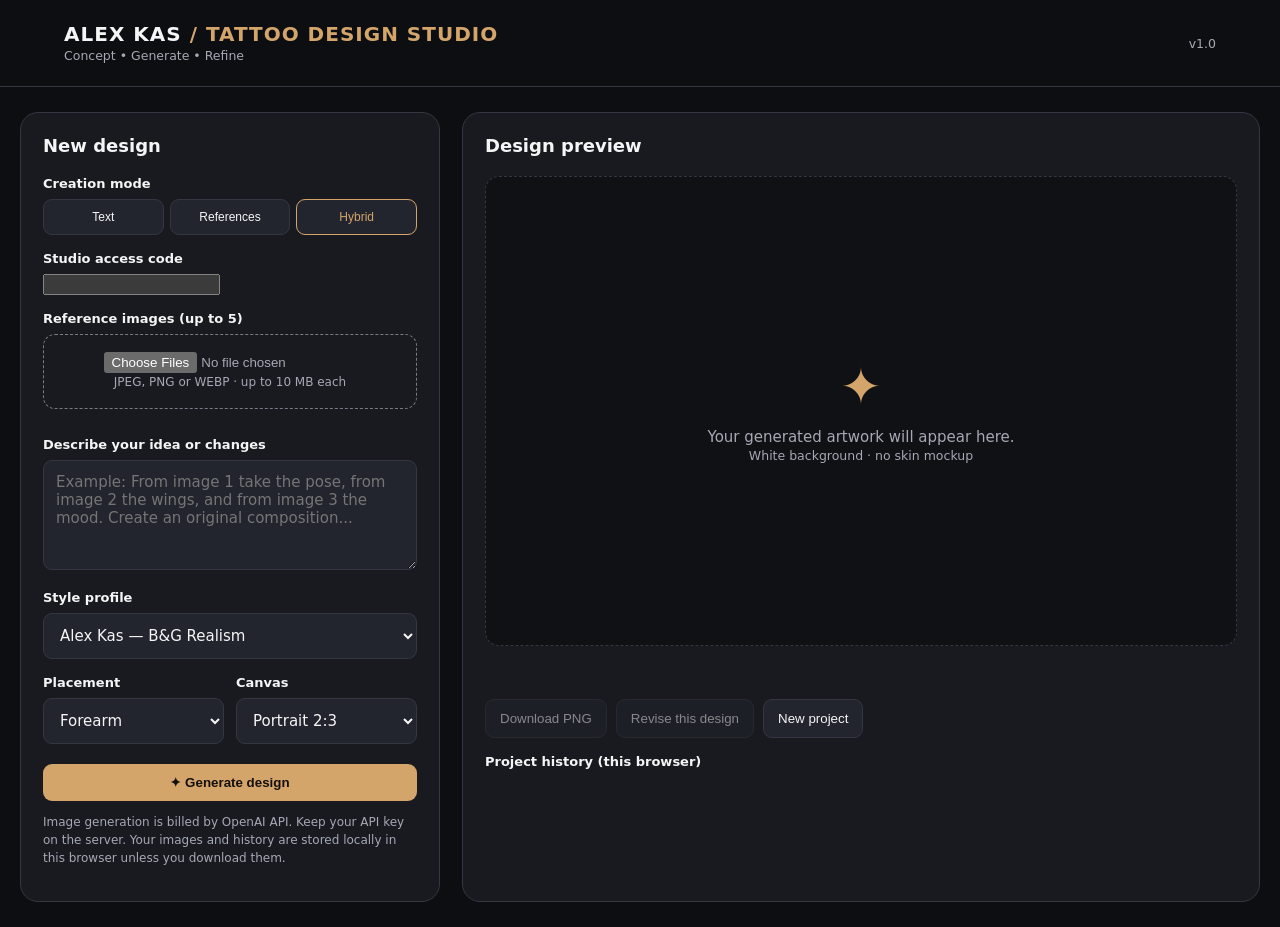
==== kas-ai/index.html @ 685bdae8 "update" ====
<!doctype html><html lang="en"><head><meta charset="utf-8"><meta name="viewport" content="width=device-width,initial-scale=1"><title>Alex Kas | Tattoo Design Studio</title><style>
:root{color-scheme:dark;--bg:#0d0e11;--panel:#181a20;--panel2:#22252e;--line:#343741;--text:#f5f5f6;--muted:#a5a9b4;--accent:#d4a56a}*{box-sizing:border-box}body{margin:0;background:var(--bg);color:var(--text);font:15px system-ui,-apple-system,Segoe UI,sans-serif}header{padding:22px 5vw;border-bottom:1px solid var(--line);display:flex;justify-content:space-between;align-items:center}h1{font-size:20px;margin:0;letter-spacing:.05em}small,.muted{color:var(--muted)}main{max-width:1400px;margin:25px auto;padding:0 20px;display:grid;grid-template-columns:minmax(300px,420px) minmax(0,1fr);gap:22px}.panel{background:var(--panel);border:1px solid var(--line);border-radius:18px;padding:22px}h2{margin:0 0 20px;font-size:18px}label{display:block;margin:16px 0 8px;font-weight:600;font-size:13px}select,textarea,input[type=text]{width:100%;background:var(--panel2);color:var(--text);border:1px solid var(--line);border-radius:9px;padding:12px;font:inherit}textarea{min-height:110px;resize:vertical}.modes{display:flex;gap:6px}.modes button{flex:1;padding:10px 5px;font-size:12px}.modes button.active{border-color:var(--accent);color:var(--accent)}button{background:var(--panel2);color:var(--text);border:1px solid var(--line);border-radius:9px;padding:11px 14px;cursor:pointer}button.primary{background:var(--accent);color:#15100c;font-weight:800;width:100%;margin-top:20px;border:0}button:disabled{opacity:.5;cursor:wait}.grid2{display:grid;grid-template-columns:1fr 1fr;gap:12px}.drop{border:1px dashed #777b86;border-radius:12px;padding:17px;text-align:center;cursor:pointer;color:var(--muted)}.drop input{max-width:100%}.thumbs{display:flex;gap:7px;flex-wrap:wrap;margin-top:12px}.thumbs img{width:70px;height:75px;object-fit:cover;border-radius:7px}.canvas{min-height:470px;display:flex;align-items:center;justify-content:center;background:#101115;border:1px dashed var(--line);border-radius:14px;overflow:hidden}.canvas img{max-width:100%;max-height:70vh;object-fit:contain}.placeholder{text-align:center;color:var(--muted);padding:25px}.placeholder strong{display:block;font-size:50px;margin-bottom:12px;color:var(--accent)}.actions{display:flex;gap:9px;flex-wrap:wrap;margin-top:16px}.history{display:flex;gap:10px;overflow-x:auto;padding-top:15px}.history button{padding:4px;flex:0 0 95px}.history img{width:85px;height:95px;object-fit:cover;border-radius:6px}.status{min-height:25px;margin-top:12px;color:var(--muted);font-size:13px}.hint{font-size:12px;color:var(--muted);line-height:1.5}@media(max-width:800px){main{grid-template-columns:1fr}.canvas{min-height:330px}header{padding:18px 20px}}
</style></head><body><header><div><h1>ALEX KAS <span style="color:var(--accent)">/ TATTOO DESIGN STUDIO</span></h1><small>Concept • Generate • Refine</small></div><small>v1.0</small></header><main><section class="panel"><h2>New design</h2><label>Creation mode</label><div class="modes"><button type="button" data-mode="text">Text</button><button type="button" data-mode="reference">References</button><button type="button" data-mode="hybrid">Hybrid</button></div><label for="studio-access">Studio access code</label><input id="studio-access" type="password" autocomplete="off" spellcheck="false"><form id="form"><input type="hidden" name="mode" id="mode" value="hybrid"><input type="hidden" name="operation" id="operation" value="generate"><div id="uploadArea"><label>Reference images (up to 5)</label><div class="drop"><input type="file" id="refs" name="references[]" accept="image/png,image/jpeg,image/webp" multiple><div class="hint">JPEG, PNG or WEBP · up to 10 MB each</div></div><div id="thumbs" class="thumbs"></div></div><label>Describe your idea or changes</label><textarea name="description" id="description" placeholder="Example: From image 1 take the pose, from image 2 the wings, and from image 3 the mood. Create an original composition..."></textarea><label>Style profile</label><select name="style"><option value="realism">Alex Kas — B&G Realism</option><option value="fusion">Alex Kas — Realism Fusion</option><option value="custom">Custom</option></select><div class="grid2"><div><label>Placement</label><select name="placement"><option value="forearm">Forearm</option><option value="upper arm">Upper arm</option><option value="full sleeve">Full sleeve</option><option value="leg">Leg</option><option value="back">Back</option><option value="chest">Chest</option><option value="other">Other</option></select></div><div><label>Canvas</label><select name="ratio"><option value="portrait">Portrait 2:3</option><option value="square">Square 1:1</option><option value="landscape">Landscape 3:2</option></select></div></div><button class="primary" id="generate" type="submit">✦ Generate design</button></form><p class="hint">Image generation is billed by OpenAI API. Keep your API key on the server. Your images and history are stored locally in this browser unless you download them.</p></section><section class="panel"><h2>Design preview</h2><div class="canvas" id="canvas"><div class="placeholder"><strong>✦</strong>Your generated artwork will appear here.<br><small>White background · no skin mockup</small></div></div><div class="status" id="status"></div><div class="actions"><button id="download" disabled>Download PNG</button><button id="revise" disabled>Revise this design</button><button id="new" type="button">New project</button></div><label>Project history (this browser)</label><div class="history" id="history"></div></section></main><script>
const $=id=>document.getElementById(id);let mode='hybrid',current=null,history=[];try{history=JSON.parse(localStorage.getItem('ak_history')||'[]')}catch{};function setMode(v){mode=v;$('mode').value=v;document.querySelectorAll('[data-mode]').forEach(b=>b.classList.toggle('active',b.dataset.mode===v));$('uploadArea').style.display=v==='text'&&$('operation').value==='generate'?'none':'block'}document.querySelectorAll('[data-mode]').forEach(b=>b.onclick=()=>setMode(b.dataset.mode));setMode('hybrid');$('refs').onchange=()=>{let files=[...$('refs').files];$('thumbs').innerHTML='';files.slice(0,5).forEach(f=>{let img=document.createElement('img');img.src=URL.createObjectURL(f);$('thumbs').append(img)})};function show(img){current=img;$('canvas').innerHTML='';let el=document.createElement('img');el.src=img;el.alt='Generated tattoo artwork';$('canvas').append(el);$('download').disabled=false;$('revise').disabled=false}function renderHistory(){$('history').innerHTML='';history.forEach((h,i)=>{let b=document.createElement('button'),img=document.createElement('img');img.src=h;b.append(img);b.onclick=()=>show(h);$('history').append(b)})}renderHistory();$('form').onsubmit=async e=>{e.preventDefault();const btn=$('generate');btn.disabled=true;$('status').textContent='Generating… this can take a minute or more.';try{let form=new FormData($('form'));let refs=[...$('refs').files];form.delete('references[]');if($('operation').value==='revise'){if(!current)throw Error('Select a design first');let blob=await(await fetch(current)).blob();form.append('references[]',blob,'current-design.png')}else if(mode!=='text'){if(mode==='reference'&&!refs.length)throw Error('Please upload a reference image');refs.slice(0,5).forEach(f=>form.append('references[]',f))}const accessCode = $('studio-access').value.trim();
if (!accessCode) throw Error('Enter the studio access code.');
let res = await fetch('https://zthujannhkdkjkwedyir.supabase.co/functions/v1/kas-ai', {
  method: 'POST',
  headers: {'X-Studio-Access': accessCode},
  body: form
});
if (res.status === 413) throw Error('The upload exceeds the hosting limit.');
if (!res.headers.get('content-type')?.includes('application/json')) {
  throw Error('The studio API is unavailable. Check the deployment of the kas-ai function in Supabase.');
}
let data = await res.json();
if (!res.ok || data.error) throw Error(data.error || 'Request failed');
if (typeof data.image !== 'string' || !data.image.startsWith('data:image/png;base64,')) {
  throw Error('The studio API returned no image.');
}
show(data.image);history.unshift(data.image);history=history.slice(0,4);try{localStorage.setItem('ak_history',JSON.stringify(history))}catch{history=history.slice(0,2)}renderHistory();$('status').textContent='Design ready.';$('operation').value='generate';$('generate').textContent='✦ Generate design';setMode(mode)}catch(err){$('status').textContent='Error: '+err.message}finally{btn.disabled=false}};$('download').onclick=()=>{if(!current)return;let a=document.createElement('a');a.href=current;a.download='alex-kas-tattoo-design.png';a.click()};$('revise').onclick=()=>{if(!current)return;$('operation').value='revise';$('generate').textContent='✦ Apply revision';$('description').placeholder='Describe exactly what to change and what must stay the same';setMode(mode);$('description').focus();window.scrollTo({top:0,behavior:'smooth'})};$('new').onclick=()=>{current=null;$('canvas').innerHTML='<div class="placeholder"><strong>✦</strong>Start a new design</div>';$('form').reset();$('thumbs').innerHTML='';$('operation').value='generate';$('generate').textContent='✦ Generate design';$('download').disabled=$('revise').disabled=true;setMode('hybrid');$('status').textContent=''};
</script></body></html>
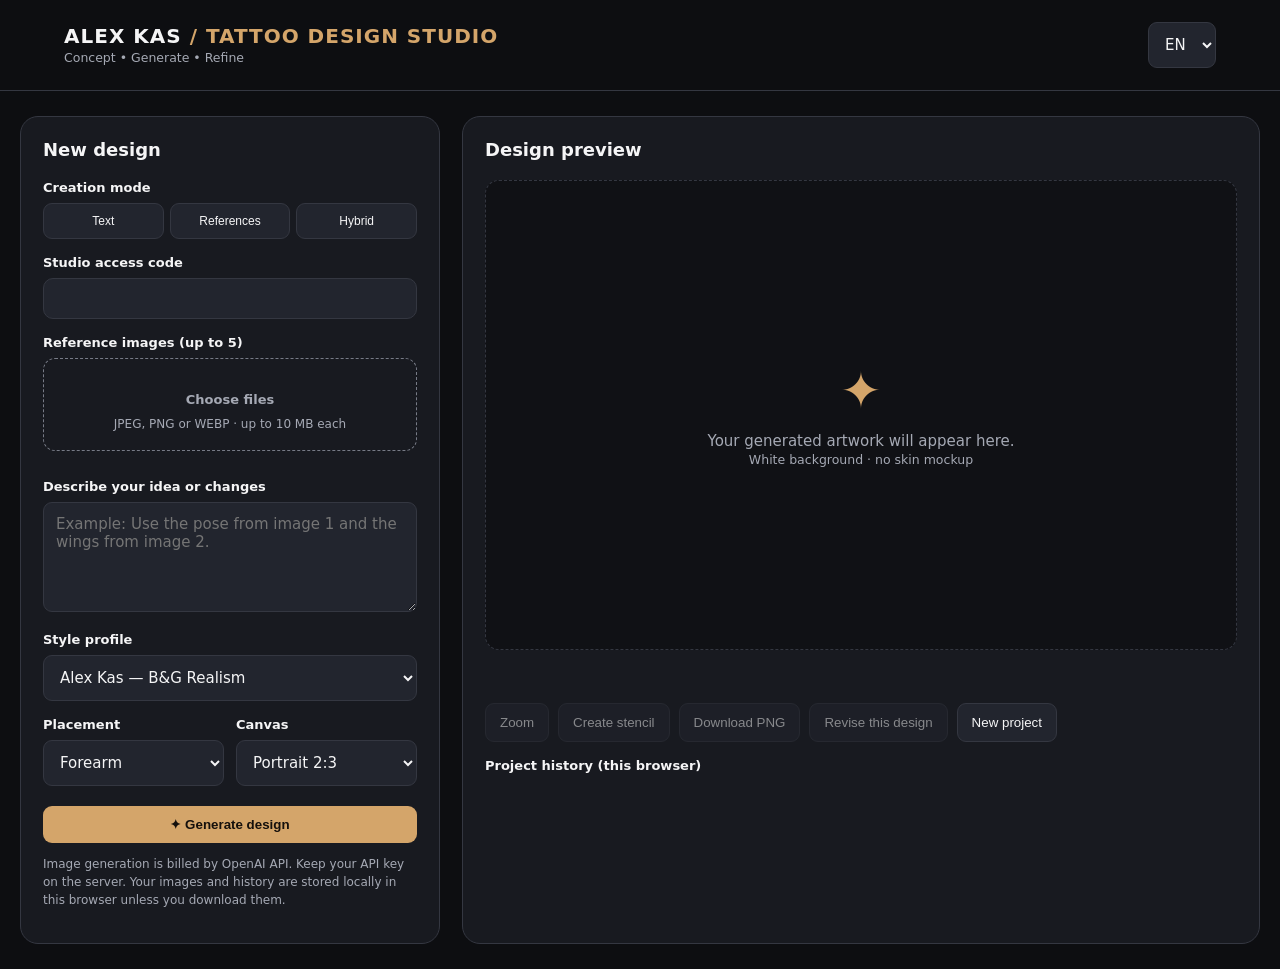
==== commit 94807bb5: "Update index.html" ====
--- a/kas-ai/index.html
+++ b/kas-ai/index.html
@@ -1,21 +1,222 @@
 <!doctype html><html lang="en"><head><meta charset="utf-8"><meta name="viewport" content="width=device-width,initial-scale=1"><title>Alex Kas | Tattoo Design Studio</title><style>
 :root{color-scheme:dark;--bg:#0d0e11;--panel:#181a20;--panel2:#22252e;--line:#343741;--text:#f5f5f6;--muted:#a5a9b4;--accent:#d4a56a}*{box-sizing:border-box}body{margin:0;background:var(--bg);color:var(--text);font:15px system-ui,-apple-system,Segoe UI,sans-serif}header{padding:22px 5vw;border-bottom:1px solid var(--line);display:flex;justify-content:space-between;align-items:center}h1{font-size:20px;margin:0;letter-spacing:.05em}small,.muted{color:var(--muted)}main{max-width:1400px;margin:25px auto;padding:0 20px;display:grid;grid-template-columns:minmax(300px,420px) minmax(0,1fr);gap:22px}.panel{background:var(--panel);border:1px solid var(--line);border-radius:18px;padding:22px}h2{margin:0 0 20px;font-size:18px}label{display:block;margin:16px 0 8px;font-weight:600;font-size:13px}select,textarea,input[type=text]{width:100%;background:var(--panel2);color:var(--text);border:1px solid var(--line);border-radius:9px;padding:12px;font:inherit}textarea{min-height:110px;resize:vertical}.modes{display:flex;gap:6px}.modes button{flex:1;padding:10px 5px;font-size:12px}.modes button.active{border-color:var(--accent);color:var(--accent)}button{background:var(--panel2);color:var(--text);border:1px solid var(--line);border-radius:9px;padding:11px 14px;cursor:pointer}button.primary{background:var(--accent);color:#15100c;font-weight:800;width:100%;margin-top:20px;border:0}button:disabled{opacity:.5;cursor:wait}.grid2{display:grid;grid-template-columns:1fr 1fr;gap:12px}.drop{border:1px dashed #777b86;border-radius:12px;padding:17px;text-align:center;cursor:pointer;color:var(--muted)}.drop input{max-width:100%}.thumbs{display:flex;gap:7px;flex-wrap:wrap;margin-top:12px}.thumbs img{width:70px;height:75px;object-fit:cover;border-radius:7px}.canvas{min-height:470px;display:flex;align-items:center;justify-content:center;background:#101115;border:1px dashed var(--line);border-radius:14px;overflow:hidden}.canvas img{max-width:100%;max-height:70vh;object-fit:contain}.placeholder{text-align:center;color:var(--muted);padding:25px}.placeholder strong{display:block;font-size:50px;margin-bottom:12px;color:var(--accent)}.actions{display:flex;gap:9px;flex-wrap:wrap;margin-top:16px}.history{display:flex;gap:10px;overflow-x:auto;padding-top:15px}.history button{padding:4px;flex:0 0 95px}.history img{width:85px;height:95px;object-fit:cover;border-radius:6px}.status{min-height:25px;margin-top:12px;color:var(--muted);font-size:13px}.hint{font-size:12px;color:var(--muted);line-height:1.5}@media(max-width:800px){main{grid-template-columns:1fr}.canvas{min-height:330px}header{padding:18px 20px}}
-</style></head><body><header><div><h1>ALEX KAS <span style="color:var(--accent)">/ TATTOO DESIGN STUDIO</span></h1><small>Concept • Generate • Refine</small></div><small>v1.0</small></header><main><section class="panel"><h2>New design</h2><label>Creation mode</label><div class="modes"><button type="button" data-mode="text">Text</button><button type="button" data-mode="reference">References</button><button type="button" data-mode="hybrid">Hybrid</button></div><label for="studio-access">Studio access code</label><input id="studio-access" type="password" autocomplete="off" spellcheck="false"><form id="form"><input type="hidden" name="mode" id="mode" value="hybrid"><input type="hidden" name="operation" id="operation" value="generate"><div id="uploadArea"><label>Reference images (up to 5)</label><div class="drop"><input type="file" id="refs" name="references[]" accept="image/png,image/jpeg,image/webp" multiple><div class="hint">JPEG, PNG or WEBP · up to 10 MB each</div></div><div id="thumbs" class="thumbs"></div></div><label>Describe your idea or changes</label><textarea name="description" id="description" placeholder="Example: From image 1 take the pose, from image 2 the wings, and from image 3 the mood. Create an original composition..."></textarea><label>Style profile</label><select name="style"><option value="realism">Alex Kas — B&G Realism</option><option value="fusion">Alex Kas — Realism Fusion</option><option value="custom">Custom</option></select><div class="grid2"><div><label>Placement</label><select name="placement"><option value="forearm">Forearm</option><option value="upper arm">Upper arm</option><option value="full sleeve">Full sleeve</option><option value="leg">Leg</option><option value="back">Back</option><option value="chest">Chest</option><option value="other">Other</option></select></div><div><label>Canvas</label><select name="ratio"><option value="portrait">Portrait 2:3</option><option value="square">Square 1:1</option><option value="landscape">Landscape 3:2</option></select></div></div><button class="primary" id="generate" type="submit">✦ Generate design</button></form><p class="hint">Image generation is billed by OpenAI API. Keep your API key on the server. Your images and history are stored locally in this browser unless you download them.</p></section><section class="panel"><h2>Design preview</h2><div class="canvas" id="canvas"><div class="placeholder"><strong>✦</strong>Your generated artwork will appear here.<br><small>White background · no skin mockup</small></div></div><div class="status" id="status"></div><div class="actions"><button id="download" disabled>Download PNG</button><button id="revise" disabled>Revise this design</button><button id="new" type="button">New project</button></div><label>Project history (this browser)</label><div class="history" id="history"></div></section></main><script>
-const $=id=>document.getElementById(id);let mode='hybrid',current=null,history=[];try{history=JSON.parse(localStorage.getItem('ak_history')||'[]')}catch{};function setMode(v){mode=v;$('mode').value=v;document.querySelectorAll('[data-mode]').forEach(b=>b.classList.toggle('active',b.dataset.mode===v));$('uploadArea').style.display=v==='text'&&$('operation').value==='generate'?'none':'block'}document.querySelectorAll('[data-mode]').forEach(b=>b.onclick=()=>setMode(b.dataset.mode));setMode('hybrid');$('refs').onchange=()=>{let files=[...$('refs').files];$('thumbs').innerHTML='';files.slice(0,5).forEach(f=>{let img=document.createElement('img');img.src=URL.createObjectURL(f);$('thumbs').append(img)})};function show(img){current=img;$('canvas').innerHTML='';let el=document.createElement('img');el.src=img;el.alt='Generated tattoo artwork';$('canvas').append(el);$('download').disabled=false;$('revise').disabled=false}function renderHistory(){$('history').innerHTML='';history.forEach((h,i)=>{let b=document.createElement('button'),img=document.createElement('img');img.src=h;b.append(img);b.onclick=()=>show(h);$('history').append(b)})}renderHistory();$('form').onsubmit=async e=>{e.preventDefault();const btn=$('generate');btn.disabled=true;$('status').textContent='Generating… this can take a minute or more.';try{let form=new FormData($('form'));let refs=[...$('refs').files];form.delete('references[]');if($('operation').value==='revise'){if(!current)throw Error('Select a design first');let blob=await(await fetch(current)).blob();form.append('references[]',blob,'current-design.png')}else if(mode!=='text'){if(mode==='reference'&&!refs.length)throw Error('Please upload a reference image');refs.slice(0,5).forEach(f=>form.append('references[]',f))}const accessCode = $('studio-access').value.trim();
-if (!accessCode) throw Error('Enter the studio access code.');
-let res = await fetch('https://zthujannhkdkjkwedyir.supabase.co/functions/v1/kas-ai', {
-  method: 'POST',
-  headers: {'X-Studio-Access': accessCode},
-  body: form
-});
-if (res.status === 413) throw Error('The upload exceeds the hosting limit.');
-if (!res.headers.get('content-type')?.includes('application/json')) {
-  throw Error('The studio API is unavailable. Check the deployment of the kas-ai function in Supabase.');
-}
-let data = await res.json();
-if (!res.ok || data.error) throw Error(data.error || 'Request failed');
-if (typeof data.image !== 'string' || !data.image.startsWith('data:image/png;base64,')) {
-  throw Error('The studio API returned no image.');
-}
-show(data.image);history.unshift(data.image);history=history.slice(0,4);try{localStorage.setItem('ak_history',JSON.stringify(history))}catch{history=history.slice(0,2)}renderHistory();$('status').textContent='Design ready.';$('operation').value='generate';$('generate').textContent='✦ Generate design';setMode(mode)}catch(err){$('status').textContent='Error: '+err.message}finally{btn.disabled=false}};$('download').onclick=()=>{if(!current)return;let a=document.createElement('a');a.href=current;a.download='alex-kas-tattoo-design.png';a.click()};$('revise').onclick=()=>{if(!current)return;$('operation').value='revise';$('generate').textContent='✦ Apply revision';$('description').placeholder='Describe exactly what to change and what must stay the same';setMode(mode);$('description').focus();window.scrollTo({top:0,behavior:'smooth'})};$('new').onclick=()=>{current=null;$('canvas').innerHTML='<div class="placeholder"><strong>✦</strong>Start a new design</div>';$('form').reset();$('thumbs').innerHTML='';$('operation').value='generate';$('generate').textContent='✦ Generate design';$('download').disabled=$('revise').disabled=true;setMode('hybrid');$('status').textContent=''};
+#studio-access{width:100%;padding:12px;border:1px solid var(--line);border-radius:10px;background:var(--panel2);color:var(--text)}#language{width:auto}.canvas img{cursor:zoom-in}dialog{width:min(94vw,1100px);max-width:none;padding:12px;background:var(--panel);color:var(--text);border:1px solid var(--line);border-radius:12px}dialog::backdrop{background:#000b}.viewer-tools{display:flex;align-items:center;gap:12px;margin-bottom:10px}#viewer-scroll{height:75vh;overflow:auto;background:#111}#viewer-image{display:block;max-width:none;margin:0 auto} .file-picker{position:relative;display:inline-block;cursor:pointer}.file-picker:focus-within{outline:2px solid var(--accent)}.file-picker input{position:absolute;inset:0;width:100%;opacity:0;cursor:pointer}</style></head><body><header><div><h1>ALEX KAS <span style="color:var(--accent)" data-ru="/ СТУДИЯ ТАТУ-ЭСКИЗОВ">/ TATTOO DESIGN STUDIO</span></h1><small data-ru="Идея • Генерация • Правки">Concept • Generate • Refine</small></div><select id="language" aria-label="Language"><option value="en">EN</option><option value="ru">RU</option></select></header><main><section class="panel"><h2 data-ru="Новый эскиз">New design</h2><label data-ru="Режим создания">Creation mode</label><div class="modes"><button type="button" data-mode="text" data-ru="Текст">Text</button><button type="button" data-mode="reference" data-ru="Референсы">References</button><button type="button" data-mode="hybrid" data-ru="Текст + референсы">Hybrid</button></div><label for="studio-access" data-ru="Код доступа">Studio access code</label><input id="studio-access" type="password" autocomplete="off" spellcheck="false"><form id="form"><input type="hidden" name="mode" id="mode" value="hybrid"><input type="hidden" name="operation" id="operation" value="generate"><div id="uploadArea"><label data-ru="Референсы (до 5)">Reference images (up to 5)</label><div class="drop"><label class="file-picker"><span data-ru="Выбрать файлы">Choose files</span><input type="file" id="refs" name="references[]" accept="image/png,image/jpeg,image/webp" multiple></label><div id="file-count" aria-live="polite"></div><div class="hint" data-ru="JPEG, PNG или WEBP · до 10 МБ каждый">JPEG, PNG or WEBP · up to 10 MB each</div></div><div id="thumbs" class="thumbs"></div></div><label data-ru="Опиши идею или правки">Describe your idea or changes</label><textarea name="description" id="description" placeholder="Example: From image 1 take the pose, from image 2 the wings, and from image 3 the mood. Create an original composition..."></textarea><label data-ru="Стиль">Style profile</label><select name="style"><option value="realism" data-ru="Alex Kas — чёрно-серый реализм">Alex Kas — B&G Realism</option><option value="fusion" data-ru="Alex Kas — смешанный реализм">Alex Kas — Realism Fusion</option><option value="custom" data-ru="Свой стиль">Custom</option></select><div class="grid2"><div><label data-ru="Место на теле">Placement</label><select name="placement"><option value="forearm" data-ru="Предплечье">Forearm</option><option value="upper arm" data-ru="Плечо">Upper arm</option><option value="full sleeve" data-ru="Рукав">Full sleeve</option><option value="leg" data-ru="Нога">Leg</option><option value="back" data-ru="Спина">Back</option><option value="chest" data-ru="Грудь">Chest</option><option value="other" data-ru="Другое">Other</option></select></div><div><label data-ru="Формат">Canvas</label><select name="ratio"><option value="portrait" data-ru="Вертикальный 2:3">Portrait 2:3</option><option value="square" data-ru="Квадрат 1:1">Square 1:1</option><option value="landscape" data-ru="Горизонтальный 3:2">Landscape 3:2</option></select></div></div><button class="primary" id="generate" type="submit">✦ Generate design</button></form><p class="hint" data-ru="Запросы оплачиваются через OpenAI API. Ключ хранится на сервере. Эскизы и история сохраняются в этом браузере.">Image generation is billed by OpenAI API. Keep your API key on the server. Your images and history are stored locally in this browser unless you download them.</p></section><section class="panel"><h2 data-ru="Предпросмотр">Design preview</h2><div class="canvas" id="canvas"><div class="placeholder"><strong>✦</strong><span data-ru="Здесь появится готовый эскиз.">Your generated artwork will appear here.</span><br><small data-ru="Белый фон · без примерки на коже">White background · no skin mockup</small></div></div><div class="status" id="status"></div><div class="actions"><button id="zoom" disabled data-ru="Увеличить">Zoom</button><button id="stencil" disabled data-ru="Создать стенсил">Create stencil</button><button id="download" disabled data-ru="Скачать PNG">Download PNG</button><button id="revise" disabled data-ru="Внести правки">Revise this design</button><button id="new" type="button" data-ru="Новый проект">New project</button></div><label data-ru="История в этом браузере">Project history (this browser)</label><div class="history" id="history"></div></section></main><dialog id="viewer" aria-label="Design preview"><div class="viewer-tools"><button id="zoom-out" aria-label="−">−</button><output id="zoom-level">100%</output><button id="zoom-in" aria-label="+">+</button><button id="zoom-close" data-ru="Закрыть">Close</button></div><div id="viewer-scroll"><img id="viewer-image" alt=""></div></dialog><script>
+const $ = id => document.getElementById(id);
+const endpoint = 'https://zthujannhkdkjkwedyir.supabase.co/functions/v1/kas-ai';
+const canvas = $('canvas');
+const placeholder = canvas.firstElementChild;
+const translations = [...document.querySelectorAll('[data-ru]')].map(el => [el, el.textContent]);
+const actions = ['zoom', 'stencil', 'download', 'revise'];
+let lang = 'en', current = null, history = [], busy = false, zoom = 1;
+let status = ['', ''];
+let thumbs = [];
+try {
+  lang = localStorage.getItem('ak_language') === 'ru' ? 'ru' : 'en';
+  const saved = JSON.parse(localStorage.getItem('ak_history') || '[]');
+  if (Array.isArray(saved)) history = saved.map(item => typeof item === 'string' ? { image: item } : item)
+    .filter(item => item && typeof item.image === 'string' && item.image.startsWith('data:image/png;base64,'));
+} catch {}
+const tr = (en, ru) => lang === 'ru' ? ru : en;
+const say = (en, ru) => {
+  status = [en, ru];
+  $('status').textContent = tr(...status);
+};
+function renderForm() {
+  const revise = $('operation').value === 'revise';
+  $('generate').textContent = revise ? tr('✦ Apply revision', '✦ Применить правки') : tr('✦ Generate design', '✦ Создать эскиз');
+  $('description').placeholder = revise
+    ? tr('Describe what to change and what to keep.', 'Опиши, что изменить и что сохранить.')
+    : tr('Example: Use the pose from image 1 and the wings from image 2.', 'Например: возьми позу из первого референса, а крылья из второго.');
+  $('uploadArea').hidden = revise || $('mode').value === 'text';
+}
+function applyLanguage() {
+  document.documentElement.lang = lang;
+  $('language').value = lang;
+  for (const [el, en] of translations) el.textContent = tr(en, el.dataset.ru);
+  $('viewer').setAttribute('aria-label', tr('Design preview', 'Предпросмотр'));
+  $('file-count').textContent = $('refs').files.length ? tr('Files selected: ', 'Выбрано файлов: ') + $('refs').files.length : '';
+  renderForm();
+  say(...status);
+}
+$('language').onchange = () => {
+  lang = $('language').value;
+  try { localStorage.setItem('ak_language', lang); } catch {}
+  applyLanguage();
+};
+function setMode(mode) {
+  $('mode').value = mode;
+  document.querySelectorAll('[data-mode]').forEach(button => button.classList.toggle('active', button.dataset.mode === mode));
+  renderForm();
+}
+document.querySelectorAll('[data-mode]').forEach(button => button.onclick = () => setMode(button.dataset.mode));
+function renderThumbs() {
+  thumbs.forEach(url => URL.revokeObjectURL(url));
+  thumbs = [...$('refs').files].slice(0, 5).map(file => URL.createObjectURL(file));
+  $('thumbs').replaceChildren(...thumbs.map(url => {
+    const img = new Image();
+    img.src = url;
+    return img;
+  }));
+  $('file-count').textContent = $('refs').files.length ? tr('Files selected: ', 'Выбрано файлов: ') + $('refs').files.length : '';
+}
+$('refs').onchange = renderThumbs;
+
+function setBusy(value) {
+  busy = value;
+  $('generate').disabled = $('new').disabled = value;
+  for (const id of actions) $(id).disabled = value || !current;
+  for (const button of $('history').children) button.disabled = value;
+}
+function show(item) {
+  current = item;
+  const button = document.createElement('button');
+  button.type = 'button';
+  button.setAttribute('aria-label', tr('Zoom', 'Увеличить'));
+  button.style.cssText = 'padding:0;border:0;background:none;display:block;max-width:100%';
+  const img = new Image();
+  img.alt = '';
+  img.src = item.image;
+  button.append(img);
+  button.onclick = openViewer;
+  canvas.replaceChildren(button);
+  setBusy(busy);
+}
+function renderHistory() {
+  $('history').replaceChildren(...history.map(item => {
+    const button = document.createElement('button');
+    const img = new Image();
+    img.src = item.image;
+    img.alt = item.stencil ? 'Stencil' : 'Design';
+    button.append(img);
+    button.onclick = () => {
+      $('operation').value = 'generate';
+      renderForm();
+      show(item);
+    };
+    return button;
+  }));
+}
+function remember(item) {
+  history = [item, ...history].slice(0, 4);
+  for (let count = history.length; count > 0; count--) {
+    try {
+      localStorage.setItem('ak_history', JSON.stringify(history.slice(0, count)));
+      break;
+    } catch {}
+  }
+  renderHistory();
+}
+function resizeViewer() {
+  const img = $('viewer-image');
+  if (!img.naturalWidth || !$('viewer').open) return;
+  const area = $('viewer-scroll');
+  const fit = Math.min(area.clientWidth / img.naturalWidth, area.clientHeight / img.naturalHeight);
+  img.style.width = Math.floor(img.naturalWidth * fit * zoom) + 'px';
+  $('zoom-level').textContent = Math.round(zoom * 100) + '%';
+  $('zoom-out').disabled = zoom <= 1;
+  $('zoom-in').disabled = zoom >= 4;
+}
+function openViewer() {
+  if (!current || $('viewer').open) return;
+  zoom = 1;
+  $('viewer-image').src = current.image;
+  $('viewer').showModal();
+  $('viewer-scroll').scrollTo(0, 0);
+  resizeViewer();
+}
+$('viewer-image').onload = resizeViewer;
+window.addEventListener('resize', resizeViewer);
+$('zoom').onclick = openViewer;
+$('zoom-in').onclick = () => { zoom = Math.min(4, zoom + .5); resizeViewer(); };
+$('zoom-out').onclick = () => { zoom = Math.max(1, zoom - .5); resizeViewer(); };
+$('zoom-close').onclick = () => $('viewer').close();
+
+const apiErrors = {
+  'Invalid studio access code.': 'Неверный код студии.',
+  'Studio access is not configured.': 'Код студии не настроен в Supabase.',
+  'OpenAI API key is not configured.': 'Ключ OpenAI не настроен в Supabase.',
+  'Invalid design options.': 'Неверные настройки эскиза. Проверь, что функция Supabase обновлена.',
+  'Invalid form data or upload too large.': 'Не удалось прочитать форму или файл слишком большой.',
+  'An image is required for this mode.': 'Для этого режима нужно изображение.',
+  'Upload up to five JPEG, PNG or WEBP images, each up to 10 MiB.': 'Можно загрузить до пяти JPEG, PNG или WEBP размером до 10 МиБ каждый.',
+  'OpenAI rejected the request.': 'OpenAI отклонил запрос.',
+  'OpenAI returned no image.': 'OpenAI не вернул изображение.',
+  'The image service did not return a valid response in time.': 'Сервис изображений не ответил вовремя.',
+};
+async function submit(operation) {
+  if (busy) return;
+  const code = $('studio-access').value.trim();
+  if (!code) return say('Enter the studio access code.', 'Введи код доступа к студии.');
+  const form = new FormData($('form'));
+  form.set('operation', operation);
+  form.delete('references[]');
+  const source = current;
+  const files = [...$('refs').files];
+  if (operation !== 'generate' && !source) return say('Select a design first.', 'Сначала выбери эскиз.');
+  if (operation === 'revise' && !$('description').value.trim()) return say('Describe the changes first.', 'Сначала опиши правки.');
+  if (operation === 'generate' && $('mode').value !== 'text') {
+    if ($('mode').value === 'reference' && !files.length) return say('Upload a reference image.', 'Загрузи референс.');
+    if (files.length > 5) return say('Choose up to five images.', 'Выбери не больше пяти изображений.');
+    files.forEach(file => form.append('references[]', file));
+  }
+  setBusy(true);
+  say('Working… this can take a minute or more.', 'Обработка может занять минуту или дольше…');
+  try {
+    if (operation !== 'generate') {
+      const blob = await (await fetch(source.image)).blob();
+      form.append('references[]', blob, 'current-design.png');
+      const img = canvas.querySelector('img');
+      if (img?.naturalWidth && img.naturalHeight) {
+        form.set('ratio', img.naturalWidth === img.naturalHeight ? 'square' :
+          img.naturalWidth > img.naturalHeight ? 'landscape' : 'portrait');
+      }
+    }
+    const response = await fetch(endpoint, { method: 'POST', headers: { 'X-Studio-Access': code }, body: form });
+    if (response.status === 413) return say('The upload is too large.', 'Файлы превышают лимит загрузки.');
+    const data = await response.json().catch(() => null);
+    if (!response.ok || typeof data?.image !== 'string' || !data.image.startsWith('data:image/png;base64,')) {
+      const message = data?.error || 'The studio API returned an unexpected response.';
+      const detail = Number.isInteger(data?.status) ? ' (' + data.status + ')' : '';
+      return say(message + detail, (apiErrors[message] || 'Ошибка API студии. Код HTTP: ' + response.status) + detail);
+    }
+    const item = { image: data.image, stencil: operation === 'stencil' || (operation === 'revise' && !!source?.stencil) };
+    show(item);
+    remember(item);
+    $('operation').value = 'generate';
+    renderForm();
+    say(item.stencil ? 'Stencil ready.' : 'Design ready.', item.stencil ? 'Стенсил готов.' : 'Эскиз готов.');
+  } catch {
+    say('Could not reach the studio API. Check the Supabase function.', 'Не удалось связаться с API. Проверь функцию в Supabase.');
+  } finally {
+    setBusy(false);
+  }
+}
+$('form').onsubmit = event => { event.preventDefault(); submit($('operation').value); };
+$('stencil').onclick = () => submit('stencil');
+$('revise').onclick = () => {
+  $('operation').value = 'revise';
+  $('description').value = '';
+  renderForm();
+  $('description').focus();
+  say('Describe what to change in the selected design.', 'Опиши, что изменить в выбранном эскизе.');
+};
+$('download').onclick = () => {
+  if (!current) return;
+  const link = document.createElement('a');
+  link.href = current.image;
+  link.download = current.stencil ? 'alex-kas-stencil.png' : 'alex-kas-tattoo-design.png';
+  link.click();
+};
+$('new').onclick = () => {
+  current = null;
+  canvas.replaceChildren(placeholder);
+  $('form').reset();
+  renderThumbs();
+  setMode('hybrid');
+  setBusy(false);
+  say('', '');
+};
+applyLanguage();
+renderHistory();
+
 </script></body></html>
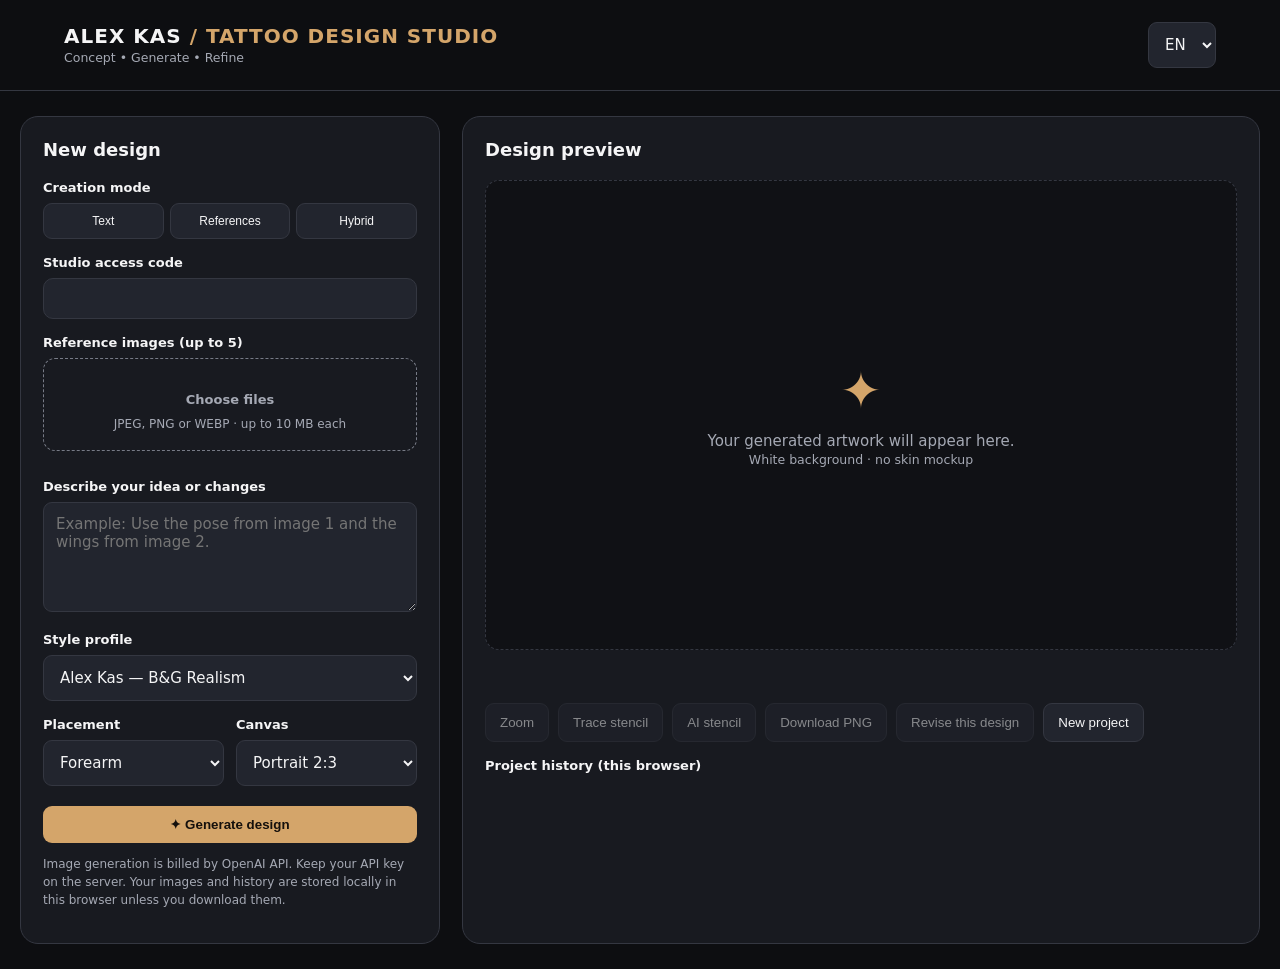
==== commit d15bc51b: "Update index.html" ====
--- a/kas-ai/index.html
+++ b/kas-ai/index.html
@@ -1,12 +1,22 @@
 <!doctype html><html lang="en"><head><meta charset="utf-8"><meta name="viewport" content="width=device-width,initial-scale=1"><title>Alex Kas | Tattoo Design Studio</title><style>
 :root{color-scheme:dark;--bg:#0d0e11;--panel:#181a20;--panel2:#22252e;--line:#343741;--text:#f5f5f6;--muted:#a5a9b4;--accent:#d4a56a}*{box-sizing:border-box}body{margin:0;background:var(--bg);color:var(--text);font:15px system-ui,-apple-system,Segoe UI,sans-serif}header{padding:22px 5vw;border-bottom:1px solid var(--line);display:flex;justify-content:space-between;align-items:center}h1{font-size:20px;margin:0;letter-spacing:.05em}small,.muted{color:var(--muted)}main{max-width:1400px;margin:25px auto;padding:0 20px;display:grid;grid-template-columns:minmax(300px,420px) minmax(0,1fr);gap:22px}.panel{background:var(--panel);border:1px solid var(--line);border-radius:18px;padding:22px}h2{margin:0 0 20px;font-size:18px}label{display:block;margin:16px 0 8px;font-weight:600;font-size:13px}select,textarea,input[type=text]{width:100%;background:var(--panel2);color:var(--text);border:1px solid var(--line);border-radius:9px;padding:12px;font:inherit}textarea{min-height:110px;resize:vertical}.modes{display:flex;gap:6px}.modes button{flex:1;padding:10px 5px;font-size:12px}.modes button.active{border-color:var(--accent);color:var(--accent)}button{background:var(--panel2);color:var(--text);border:1px solid var(--line);border-radius:9px;padding:11px 14px;cursor:pointer}button.primary{background:var(--accent);color:#15100c;font-weight:800;width:100%;margin-top:20px;border:0}button:disabled{opacity:.5;cursor:wait}.grid2{display:grid;grid-template-columns:1fr 1fr;gap:12px}.drop{border:1px dashed #777b86;border-radius:12px;padding:17px;text-align:center;cursor:pointer;color:var(--muted)}.drop input{max-width:100%}.thumbs{display:flex;gap:7px;flex-wrap:wrap;margin-top:12px}.thumbs img{width:70px;height:75px;object-fit:cover;border-radius:7px}.canvas{min-height:470px;display:flex;align-items:center;justify-content:center;background:#101115;border:1px dashed var(--line);border-radius:14px;overflow:hidden}.canvas img{max-width:100%;max-height:70vh;object-fit:contain}.placeholder{text-align:center;color:var(--muted);padding:25px}.placeholder strong{display:block;font-size:50px;margin-bottom:12px;color:var(--accent)}.actions{display:flex;gap:9px;flex-wrap:wrap;margin-top:16px}.history{display:flex;gap:10px;overflow-x:auto;padding-top:15px}.history button{padding:4px;flex:0 0 95px}.history img{width:85px;height:95px;object-fit:cover;border-radius:6px}.status{min-height:25px;margin-top:12px;color:var(--muted);font-size:13px}.hint{font-size:12px;color:var(--muted);line-height:1.5}@media(max-width:800px){main{grid-template-columns:1fr}.canvas{min-height:330px}header{padding:18px 20px}}
-#studio-access{width:100%;padding:12px;border:1px solid var(--line);border-radius:10px;background:var(--panel2);color:var(--text)}#language{width:auto}.canvas img{cursor:zoom-in}dialog{width:min(94vw,1100px);max-width:none;padding:12px;background:var(--panel);color:var(--text);border:1px solid var(--line);border-radius:12px}dialog::backdrop{background:#000b}.viewer-tools{display:flex;align-items:center;gap:12px;margin-bottom:10px}#viewer-scroll{height:75vh;overflow:auto;background:#111}#viewer-image{display:block;max-width:none;margin:0 auto} .file-picker{position:relative;display:inline-block;cursor:pointer}.file-picker:focus-within{outline:2px solid var(--accent)}.file-picker input{position:absolute;inset:0;width:100%;opacity:0;cursor:pointer}</style></head><body><header><div><h1>ALEX KAS <span style="color:var(--accent)" data-ru="/ СТУДИЯ ТАТУ-ЭСКИЗОВ">/ TATTOO DESIGN STUDIO</span></h1><small data-ru="Идея • Генерация • Правки">Concept • Generate • Refine</small></div><select id="language" aria-label="Language"><option value="en">EN</option><option value="ru">RU</option></select></header><main><section class="panel"><h2 data-ru="Новый эскиз">New design</h2><label data-ru="Режим создания">Creation mode</label><div class="modes"><button type="button" data-mode="text" data-ru="Текст">Text</button><button type="button" data-mode="reference" data-ru="Референсы">References</button><button type="button" data-mode="hybrid" data-ru="Текст + референсы">Hybrid</button></div><label for="studio-access" data-ru="Код доступа">Studio access code</label><input id="studio-access" type="password" autocomplete="off" spellcheck="false"><form id="form"><input type="hidden" name="mode" id="mode" value="hybrid"><input type="hidden" name="operation" id="operation" value="generate"><div id="uploadArea"><label data-ru="Референсы (до 5)">Reference images (up to 5)</label><div class="drop"><label class="file-picker"><span data-ru="Выбрать файлы">Choose files</span><input type="file" id="refs" name="references[]" accept="image/png,image/jpeg,image/webp" multiple></label><div id="file-count" aria-live="polite"></div><div class="hint" data-ru="JPEG, PNG или WEBP · до 10 МБ каждый">JPEG, PNG or WEBP · up to 10 MB each</div></div><div id="thumbs" class="thumbs"></div></div><label data-ru="Опиши идею или правки">Describe your idea or changes</label><textarea name="description" id="description" placeholder="Example: From image 1 take the pose, from image 2 the wings, and from image 3 the mood. Create an original composition..."></textarea><label data-ru="Стиль">Style profile</label><select name="style"><option value="realism" data-ru="Alex Kas — чёрно-серый реализм">Alex Kas — B&G Realism</option><option value="fusion" data-ru="Alex Kas — смешанный реализм">Alex Kas — Realism Fusion</option><option value="custom" data-ru="Свой стиль">Custom</option></select><div class="grid2"><div><label data-ru="Место на теле">Placement</label><select name="placement"><option value="forearm" data-ru="Предплечье">Forearm</option><option value="upper arm" data-ru="Плечо">Upper arm</option><option value="full sleeve" data-ru="Рукав">Full sleeve</option><option value="leg" data-ru="Нога">Leg</option><option value="back" data-ru="Спина">Back</option><option value="chest" data-ru="Грудь">Chest</option><option value="other" data-ru="Другое">Other</option></select></div><div><label data-ru="Формат">Canvas</label><select name="ratio"><option value="portrait" data-ru="Вертикальный 2:3">Portrait 2:3</option><option value="square" data-ru="Квадрат 1:1">Square 1:1</option><option value="landscape" data-ru="Горизонтальный 3:2">Landscape 3:2</option></select></div></div><button class="primary" id="generate" type="submit">✦ Generate design</button></form><p class="hint" data-ru="Запросы оплачиваются через OpenAI API. Ключ хранится на сервере. Эскизы и история сохраняются в этом браузере.">Image generation is billed by OpenAI API. Keep your API key on the server. Your images and history are stored locally in this browser unless you download them.</p></section><section class="panel"><h2 data-ru="Предпросмотр">Design preview</h2><div class="canvas" id="canvas"><div class="placeholder"><strong>✦</strong><span data-ru="Здесь появится готовый эскиз.">Your generated artwork will appear here.</span><br><small data-ru="Белый фон · без примерки на коже">White background · no skin mockup</small></div></div><div class="status" id="status"></div><div class="actions"><button id="zoom" disabled data-ru="Увеличить">Zoom</button><button id="stencil" disabled data-ru="Создать стенсил">Create stencil</button><button id="download" disabled data-ru="Скачать PNG">Download PNG</button><button id="revise" disabled data-ru="Внести правки">Revise this design</button><button id="new" type="button" data-ru="Новый проект">New project</button></div><label data-ru="История в этом браузере">Project history (this browser)</label><div class="history" id="history"></div></section></main><dialog id="viewer" aria-label="Design preview"><div class="viewer-tools"><button id="zoom-out" aria-label="−">−</button><output id="zoom-level">100%</output><button id="zoom-in" aria-label="+">+</button><button id="zoom-close" data-ru="Закрыть">Close</button></div><div id="viewer-scroll"><img id="viewer-image" alt=""></div></dialog><script>
+#studio-access{width:100%;padding:12px;border:1px solid var(--line);border-radius:10px;background:var(--panel2);color:var(--text)}#language{width:auto}.canvas img{cursor:zoom-in}dialog{width:min(94vw,1100px);max-width:none;padding:12px;background:var(--panel);color:var(--text);border:1px solid var(--line);border-radius:12px}dialog::backdrop{background:#000b}.viewer-tools{display:flex;align-items:center;gap:12px;margin-bottom:10px}#viewer-scroll{height:75vh;overflow:auto;background:#111}#viewer-image{display:block;max-width:none;margin:0 auto} .file-picker{position:relative;display:inline-block;cursor:pointer}.file-picker:focus-within{outline:2px solid var(--accent)}.file-picker input{position:absolute;inset:0;width:100%;opacity:0;cursor:pointer}.trace-tools{display:flex;flex-wrap:wrap;gap:8px 20px}.trace-tools label{display:flex;align-items:center;gap:6px}.trace-preview{height:58vh;display:grid;place-items:center;background:#111}.trace-preview canvas{display:block;max-width:100%;max-height:58vh;object-fit:contain}</style></head><body><header><div><h1>ALEX KAS <span style="color:var(--accent)" data-ru="/ СТУДИЯ ТАТУ-ЭСКИЗОВ">/ TATTOO DESIGN STUDIO</span></h1><small data-ru="Идея • Генерация • Правки">Concept • Generate • Refine</small></div><select id="language" aria-label="Language"><option value="en">EN</option><option value="ru">RU</option></select></header><main><section class="panel"><h2 data-ru="Новый эскиз">New design</h2><label data-ru="Режим создания">Creation mode</label><div class="modes"><button type="button" data-mode="text" data-ru="Текст">Text</button><button type="button" data-mode="reference" data-ru="Референсы">References</button><button type="button" data-mode="hybrid" data-ru="Текст + референсы">Hybrid</button></div><label for="studio-access" data-ru="Код доступа">Studio access code</label><input id="studio-access" type="password" autocomplete="off" spellcheck="false"><form id="form"><input type="hidden" name="mode" id="mode" value="hybrid"><input type="hidden" name="operation" id="operation" value="generate"><div id="uploadArea"><label data-ru="Референсы (до 5)">Reference images (up to 5)</label><div class="drop"><label class="file-picker"><span data-ru="Выбрать файлы">Choose files</span><input type="file" id="refs" name="references[]" accept="image/png,image/jpeg,image/webp" multiple></label><div id="file-count" aria-live="polite"></div><div class="hint" data-ru="JPEG, PNG или WEBP · до 10 МБ каждый">JPEG, PNG or WEBP · up to 10 MB each</div></div><div id="thumbs" class="thumbs"></div></div><label data-ru="Опиши идею или правки">Describe your idea or changes</label><textarea name="description" id="description" placeholder="Example: From image 1 take the pose, from image 2 the wings, and from image 3 the mood. Create an original composition..."></textarea><label data-ru="Стиль">Style profile</label><select name="style"><option value="realism" data-ru="Alex Kas — чёрно-серый реализм">Alex Kas — B&G Realism</option><option value="fusion" data-ru="Alex Kas — смешанный реализм">Alex Kas — Realism Fusion</option><option value="custom" data-ru="Свой стиль">Custom</option></select><div class="grid2"><div><label data-ru="Место на теле">Placement</label><select name="placement"><option value="forearm" data-ru="Предплечье">Forearm</option><option value="upper arm" data-ru="Плечо">Upper arm</option><option value="full sleeve" data-ru="Рукав">Full sleeve</option><option value="leg" data-ru="Нога">Leg</option><option value="back" data-ru="Спина">Back</option><option value="chest" data-ru="Грудь">Chest</option><option value="other" data-ru="Другое">Other</option></select></div><div><label data-ru="Формат">Canvas</label><select name="ratio"><option value="portrait" data-ru="Вертикальный 2:3">Portrait 2:3</option><option value="square" data-ru="Квадрат 1:1">Square 1:1</option><option value="landscape" data-ru="Горизонтальный 3:2">Landscape 3:2</option></select></div></div><button class="primary" id="generate" type="submit">✦ Generate design</button></form><p class="hint" data-ru="Запросы оплачиваются через OpenAI API. Ключ хранится на сервере. Эскизы и история сохраняются в этом браузере.">Image generation is billed by OpenAI API. Keep your API key on the server. Your images and history are stored locally in this browser unless you download them.</p></section><section class="panel"><h2 data-ru="Предпросмотр">Design preview</h2><div class="canvas" id="canvas"><div class="placeholder"><strong>✦</strong><span data-ru="Здесь появится готовый эскиз.">Your generated artwork will appear here.</span><br><small data-ru="Белый фон · без примерки на коже">White background · no skin mockup</small></div></div><div class="status" id="status"></div><div class="actions"><button id="zoom" disabled data-ru="Увеличить">Zoom</button><button id="trace" disabled data-ru="Точная трассировка">Trace stencil</button><button id="stencil" disabled data-ru="AI-стенсил">AI stencil</button><button id="download" disabled data-ru="Скачать PNG">Download PNG</button><button id="revise" disabled data-ru="Внести правки">Revise this design</button><button id="new" type="button" data-ru="Новый проект">New project</button></div><label data-ru="История в этом браузере">Project history (this browser)</label><div class="history" id="history"></div></section></main><dialog id="viewer" aria-label="Design preview"><div class="viewer-tools"><button id="zoom-out" aria-label="−">−</button><output id="zoom-level">100%</output><button id="zoom-in" aria-label="+">+</button><button id="zoom-close" data-ru="Закрыть">Close</button></div><div id="viewer-scroll"><img id="viewer-image" alt=""></div></dialog><dialog id="trace-view" aria-labelledby="trace-title">
+<h2 id="trace-title" data-ru="Точная трассировка">Trace stencil</h2>
+<div class="trace-tools">
+<label><span data-ru="Чувствительность">Sensitivity</span> <input id="trace-sensitivity" type="range" min="10" max="100" value="72"></label>
+<label><span data-ru="Толщина линий">Line thickness</span> <input id="trace-width" type="range" min="1" max="4" value="1"></label>
+<label><input id="trace-clean" type="checkbox" checked> <span data-ru="Убрать одиночные точки">Remove isolated dots</span></label>
+<label><input id="trace-overlay" type="checkbox"> <span data-ru="Наложить на оригинал">Overlay on original</span></label>
+</div>
+<div class="trace-preview"><canvas id="trace-canvas"></canvas></div>
+<div class="actions"><button id="trace-download" data-ru="Скачать стенсил PNG">Download stencil PNG</button><button id="trace-close" data-ru="Закрыть">Close</button></div>
+</dialog><script>
 const $ = id => document.getElementById(id);
 const endpoint = 'https://zthujannhkdkjkwedyir.supabase.co/functions/v1/kas-ai';
 const canvas = $('canvas');
 const placeholder = canvas.firstElementChild;
 const translations = [...document.querySelectorAll('[data-ru]')].map(el => [el, el.textContent]);
-const actions = ['zoom', 'stencil', 'download', 'revise'];
+const actions = ['zoom', 'trace', 'stencil', 'download', 'revise'];
 let lang = 'en', current = null, history = [], busy = false, zoom = 1;
 let status = ['', ''];
 let thumbs = [];
@@ -219,4 +229,115 @@
 applyLanguage();
 renderHistory();
 
+const traceView = $('trace-view');
+const traceCanvas = $('trace-canvas');
+const traceContext = traceCanvas.getContext('2d');
+const sourceCanvas = document.createElement('canvas');
+const sourceContext = sourceCanvas.getContext('2d', { willReadFrequently: true });
+let traceSource, traceEdges, traceFrame;
+
+function findEdges(pixels, width, height) {
+  const gray = new Float32Array(width * height);
+  const magnitude = new Float32Array(gray.length);
+  const direction = new Uint8Array(gray.length);
+  const edges = new Uint8Array(gray.length);
+  for (let i = 0; i < gray.length; i++) {
+    gray[i] = .2126 * pixels[i * 4] + .7152 * pixels[i * 4 + 1] + .0722 * pixels[i * 4 + 2];
+  }
+  for (let y = 1; y < height - 1; y++) {
+    for (let x = 1; x < width - 1; x++) {
+      const i = y * width + x;
+      const gx = gray[i-width+1] + 2*gray[i+1] + gray[i+width+1] -
+        gray[i-width-1] - 2*gray[i-1] - gray[i+width-1];
+      const gy = gray[i+width-1] + 2*gray[i+width] + gray[i+width+1] -
+        gray[i-width-1] - 2*gray[i-width] - gray[i-width+1];
+      magnitude[i] = Math.hypot(gx, gy);
+      direction[i] = (Math.round(Math.atan2(gy, gx) / (Math.PI / 4)) + 4) % 4;
+    }
+  }
+  const offsets = [1, width + 1, width, width - 1];
+  for (let y = 1; y < height - 1; y++) {
+    for (let x = 1; x < width - 1; x++) {
+      const i = y * width + x;
+      const offset = offsets[direction[i]];
+      const value = magnitude[i];
+      if (value >= magnitude[i-offset] && value > magnitude[i+offset]) edges[i] = Math.min(255, value / 4);
+    }
+  }
+  return edges;
+}
+
+function paintTrace(overlay) {
+  const { width, height } = traceCanvas;
+  const threshold = 105 - Number($('trace-sensitivity').value);
+  const radius = Number($('trace-width').value) - 1;
+  const clean = $('trace-clean').checked;
+  const mask = new Uint8Array(traceEdges.length);
+  for (let y = 1; y < height - 1; y++) {
+    for (let x = 1; x < width - 1; x++) {
+      const i = y * width + x;
+      if (traceEdges[i] < threshold) continue;
+      if (clean && ![-width-1, -width, -width+1, -1, 1, width-1, width, width+1]
+        .some(offset => traceEdges[i+offset] >= threshold)) continue;
+      for (let dy = -radius; dy <= radius; dy++) {
+        for (let dx = -radius; dx <= radius; dx++) {
+          if (dx*dx + dy*dy <= radius*radius && x+dx >= 0 && x+dx < width && y+dy >= 0 && y+dy < height) {
+            mask[(y+dy)*width+x+dx] = 1;
+          }
+        }
+      }
+    }
+  }
+  const image = traceContext.createImageData(width, height);
+  for (let i = 0; i < mask.length; i++) {
+    const p = i * 4;
+    image.data[p] = mask[i] ? (overlay ? 190 : 0) : (overlay ? traceSource[p] : 255);
+    image.data[p+1] = mask[i] ? 0 : (overlay ? traceSource[p+1] : 255);
+    image.data[p+2] = mask[i] ? (overlay ? 170 : 0) : (overlay ? traceSource[p+2] : 255);
+    image.data[p+3] = 255;
+  }
+  traceContext.putImageData(image, 0, 0);
+}
+
+function scheduleTrace() {
+  cancelAnimationFrame(traceFrame);
+  traceFrame = requestAnimationFrame(() => {
+    if (traceView.open) paintTrace($('trace-overlay').checked);
+  });
+}
+
+$('trace').onclick = async () => {
+  if (!current || busy) return;
+  setBusy(true);
+  try {
+    const image = new Image();
+    image.src = current.image;
+    await image.decode();
+    traceCanvas.width = sourceCanvas.width = image.naturalWidth;
+    traceCanvas.height = sourceCanvas.height = image.naturalHeight;
+    sourceContext.fillStyle = '#fff';
+    sourceContext.fillRect(0, 0, sourceCanvas.width, sourceCanvas.height);
+    sourceContext.drawImage(image, 0, 0);
+    traceSource = sourceContext.getImageData(0, 0, sourceCanvas.width, sourceCanvas.height).data;
+    traceEdges = findEdges(traceSource, sourceCanvas.width, sourceCanvas.height);
+    traceView.showModal();
+    scheduleTrace();
+  } catch {
+    say('Could not trace this image.', 'Не удалось обработать это изображение.');
+  } finally {
+    setBusy(false);
+  }
+};
+
+for (const id of ['trace-sensitivity', 'trace-width', 'trace-clean', 'trace-overlay']) $(id).oninput = scheduleTrace;
+$('trace-close').onclick = () => traceView.close();
+$('trace-download').onclick = () => {
+  paintTrace(false);
+  const link = document.createElement('a');
+  link.href = traceCanvas.toDataURL('image/png');
+  link.download = 'alex-kas-traced-stencil.png';
+  link.click();
+  scheduleTrace();
+};
+
 </script></body></html>
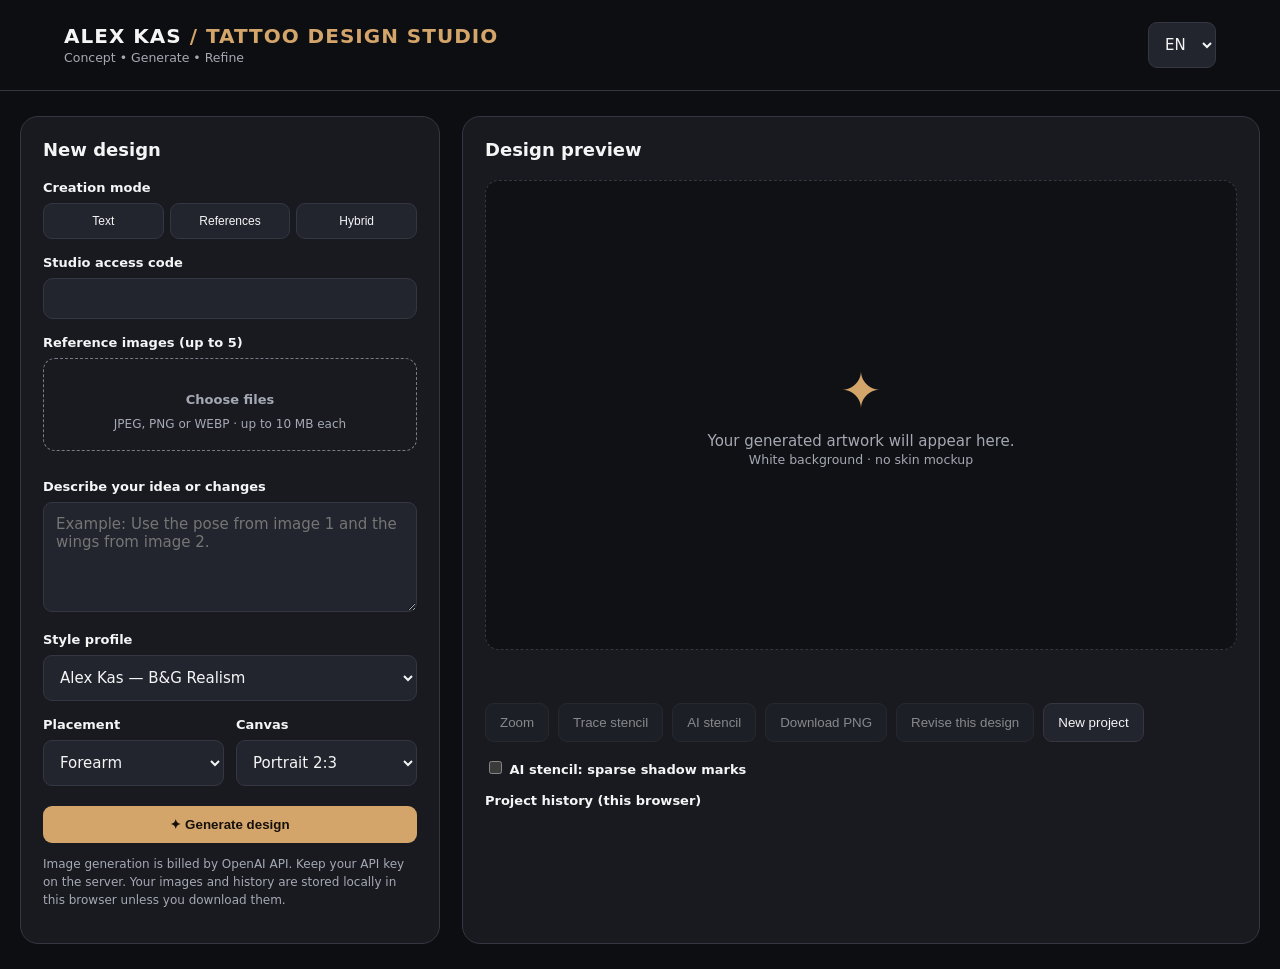
==== commit 8425b829: "Update index.html" ====
--- a/kas-ai/index.html
+++ b/kas-ai/index.html
@@ -1,8 +1,11 @@
 <!doctype html><html lang="en"><head><meta charset="utf-8"><meta name="viewport" content="width=device-width,initial-scale=1"><title>Alex Kas | Tattoo Design Studio</title><style>
 :root{color-scheme:dark;--bg:#0d0e11;--panel:#181a20;--panel2:#22252e;--line:#343741;--text:#f5f5f6;--muted:#a5a9b4;--accent:#d4a56a}*{box-sizing:border-box}body{margin:0;background:var(--bg);color:var(--text);font:15px system-ui,-apple-system,Segoe UI,sans-serif}header{padding:22px 5vw;border-bottom:1px solid var(--line);display:flex;justify-content:space-between;align-items:center}h1{font-size:20px;margin:0;letter-spacing:.05em}small,.muted{color:var(--muted)}main{max-width:1400px;margin:25px auto;padding:0 20px;display:grid;grid-template-columns:minmax(300px,420px) minmax(0,1fr);gap:22px}.panel{background:var(--panel);border:1px solid var(--line);border-radius:18px;padding:22px}h2{margin:0 0 20px;font-size:18px}label{display:block;margin:16px 0 8px;font-weight:600;font-size:13px}select,textarea,input[type=text]{width:100%;background:var(--panel2);color:var(--text);border:1px solid var(--line);border-radius:9px;padding:12px;font:inherit}textarea{min-height:110px;resize:vertical}.modes{display:flex;gap:6px}.modes button{flex:1;padding:10px 5px;font-size:12px}.modes button.active{border-color:var(--accent);color:var(--accent)}button{background:var(--panel2);color:var(--text);border:1px solid var(--line);border-radius:9px;padding:11px 14px;cursor:pointer}button.primary{background:var(--accent);color:#15100c;font-weight:800;width:100%;margin-top:20px;border:0}button:disabled{opacity:.5;cursor:wait}.grid2{display:grid;grid-template-columns:1fr 1fr;gap:12px}.drop{border:1px dashed #777b86;border-radius:12px;padding:17px;text-align:center;cursor:pointer;color:var(--muted)}.drop input{max-width:100%}.thumbs{display:flex;gap:7px;flex-wrap:wrap;margin-top:12px}.thumbs img{width:70px;height:75px;object-fit:cover;border-radius:7px}.canvas{min-height:470px;display:flex;align-items:center;justify-content:center;background:#101115;border:1px dashed var(--line);border-radius:14px;overflow:hidden}.canvas img{max-width:100%;max-height:70vh;object-fit:contain}.placeholder{text-align:center;color:var(--muted);padding:25px}.placeholder strong{display:block;font-size:50px;margin-bottom:12px;color:var(--accent)}.actions{display:flex;gap:9px;flex-wrap:wrap;margin-top:16px}.history{display:flex;gap:10px;overflow-x:auto;padding-top:15px}.history button{padding:4px;flex:0 0 95px}.history img{width:85px;height:95px;object-fit:cover;border-radius:6px}.status{min-height:25px;margin-top:12px;color:var(--muted);font-size:13px}.hint{font-size:12px;color:var(--muted);line-height:1.5}@media(max-width:800px){main{grid-template-columns:1fr}.canvas{min-height:330px}header{padding:18px 20px}}
-#studio-access{width:100%;padding:12px;border:1px solid var(--line);border-radius:10px;background:var(--panel2);color:var(--text)}#language{width:auto}.canvas img{cursor:zoom-in}dialog{width:min(94vw,1100px);max-width:none;padding:12px;background:var(--panel);color:var(--text);border:1px solid var(--line);border-radius:12px}dialog::backdrop{background:#000b}.viewer-tools{display:flex;align-items:center;gap:12px;margin-bottom:10px}#viewer-scroll{height:75vh;overflow:auto;background:#111}#viewer-image{display:block;max-width:none;margin:0 auto} .file-picker{position:relative;display:inline-block;cursor:pointer}.file-picker:focus-within{outline:2px solid var(--accent)}.file-picker input{position:absolute;inset:0;width:100%;opacity:0;cursor:pointer}.trace-tools{display:flex;flex-wrap:wrap;gap:8px 20px}.trace-tools label{display:flex;align-items:center;gap:6px}.trace-preview{height:58vh;display:grid;place-items:center;background:#111}.trace-preview canvas{display:block;max-width:100%;max-height:58vh;object-fit:contain}</style></head><body><header><div><h1>ALEX KAS <span style="color:var(--accent)" data-ru="/ СТУДИЯ ТАТУ-ЭСКИЗОВ">/ TATTOO DESIGN STUDIO</span></h1><small data-ru="Идея • Генерация • Правки">Concept • Generate • Refine</small></div><select id="language" aria-label="Language"><option value="en">EN</option><option value="ru">RU</option></select></header><main><section class="panel"><h2 data-ru="Новый эскиз">New design</h2><label data-ru="Режим создания">Creation mode</label><div class="modes"><button type="button" data-mode="text" data-ru="Текст">Text</button><button type="button" data-mode="reference" data-ru="Референсы">References</button><button type="button" data-mode="hybrid" data-ru="Текст + референсы">Hybrid</button></div><label for="studio-access" data-ru="Код доступа">Studio access code</label><input id="studio-access" type="password" autocomplete="off" spellcheck="false"><form id="form"><input type="hidden" name="mode" id="mode" value="hybrid"><input type="hidden" name="operation" id="operation" value="generate"><div id="uploadArea"><label data-ru="Референсы (до 5)">Reference images (up to 5)</label><div class="drop"><label class="file-picker"><span data-ru="Выбрать файлы">Choose files</span><input type="file" id="refs" name="references[]" accept="image/png,image/jpeg,image/webp" multiple></label><div id="file-count" aria-live="polite"></div><div class="hint" data-ru="JPEG, PNG или WEBP · до 10 МБ каждый">JPEG, PNG or WEBP · up to 10 MB each</div></div><div id="thumbs" class="thumbs"></div></div><label data-ru="Опиши идею или правки">Describe your idea or changes</label><textarea name="description" id="description" placeholder="Example: From image 1 take the pose, from image 2 the wings, and from image 3 the mood. Create an original composition..."></textarea><label data-ru="Стиль">Style profile</label><select name="style"><option value="realism" data-ru="Alex Kas — чёрно-серый реализм">Alex Kas — B&G Realism</option><option value="fusion" data-ru="Alex Kas — смешанный реализм">Alex Kas — Realism Fusion</option><option value="custom" data-ru="Свой стиль">Custom</option></select><div class="grid2"><div><label data-ru="Место на теле">Placement</label><select name="placement"><option value="forearm" data-ru="Предплечье">Forearm</option><option value="upper arm" data-ru="Плечо">Upper arm</option><option value="full sleeve" data-ru="Рукав">Full sleeve</option><option value="leg" data-ru="Нога">Leg</option><option value="back" data-ru="Спина">Back</option><option value="chest" data-ru="Грудь">Chest</option><option value="other" data-ru="Другое">Other</option></select></div><div><label data-ru="Формат">Canvas</label><select name="ratio"><option value="portrait" data-ru="Вертикальный 2:3">Portrait 2:3</option><option value="square" data-ru="Квадрат 1:1">Square 1:1</option><option value="landscape" data-ru="Горизонтальный 3:2">Landscape 3:2</option></select></div></div><button class="primary" id="generate" type="submit">✦ Generate design</button></form><p class="hint" data-ru="Запросы оплачиваются через OpenAI API. Ключ хранится на сервере. Эскизы и история сохраняются в этом браузере.">Image generation is billed by OpenAI API. Keep your API key on the server. Your images and history are stored locally in this browser unless you download them.</p></section><section class="panel"><h2 data-ru="Предпросмотр">Design preview</h2><div class="canvas" id="canvas"><div class="placeholder"><strong>✦</strong><span data-ru="Здесь появится готовый эскиз.">Your generated artwork will appear here.</span><br><small data-ru="Белый фон · без примерки на коже">White background · no skin mockup</small></div></div><div class="status" id="status"></div><div class="actions"><button id="zoom" disabled data-ru="Увеличить">Zoom</button><button id="trace" disabled data-ru="Точная трассировка">Trace stencil</button><button id="stencil" disabled data-ru="AI-стенсил">AI stencil</button><button id="download" disabled data-ru="Скачать PNG">Download PNG</button><button id="revise" disabled data-ru="Внести правки">Revise this design</button><button id="new" type="button" data-ru="Новый проект">New project</button></div><label data-ru="История в этом браузере">Project history (this browser)</label><div class="history" id="history"></div></section></main><dialog id="viewer" aria-label="Design preview"><div class="viewer-tools"><button id="zoom-out" aria-label="−">−</button><output id="zoom-level">100%</output><button id="zoom-in" aria-label="+">+</button><button id="zoom-close" data-ru="Закрыть">Close</button></div><div id="viewer-scroll"><img id="viewer-image" alt=""></div></dialog><dialog id="trace-view" aria-labelledby="trace-title">
+#studio-access{width:100%;padding:12px;border:1px solid var(--line);border-radius:10px;background:var(--panel2);color:var(--text)}#language{width:auto}.canvas img{cursor:zoom-in}dialog{width:min(94vw,1100px);max-width:none;padding:12px;background:var(--panel);color:var(--text);border:1px solid var(--line);border-radius:12px}dialog::backdrop{background:#000b}.viewer-tools{display:flex;align-items:center;gap:12px;margin-bottom:10px}#viewer-scroll{height:75vh;overflow:auto;background:#111}#viewer-image{display:block;max-width:none;margin:0 auto} .file-picker{position:relative;display:inline-block;cursor:pointer}.file-picker:focus-within{outline:2px solid var(--accent)}.file-picker input{position:absolute;inset:0;width:100%;opacity:0;cursor:pointer}.trace-tools{display:flex;flex-wrap:wrap;gap:8px 20px}.trace-tools label{display:flex;align-items:center;gap:6px}.trace-preview{height:58vh;display:grid;place-items:center;background:#111}.trace-preview canvas{display:block;max-width:100%;max-height:58vh;object-fit:contain}</style></head><body><header><div><h1>ALEX KAS <span style="color:var(--accent)" data-ru="/ СТУДИЯ ТАТУ-ЭСКИЗОВ">/ TATTOO DESIGN STUDIO</span></h1><small data-ru="Идея • Генерация • Правки">Concept • Generate • Refine</small></div><select id="language" aria-label="Language"><option value="en">EN</option><option value="ru">RU</option></select></header><main><section class="panel"><h2 data-ru="Новый эскиз">New design</h2><label data-ru="Режим создания">Creation mode</label><div class="modes"><button type="button" data-mode="text" data-ru="Текст">Text</button><button type="button" data-mode="reference" data-ru="Референсы">References</button><button type="button" data-mode="hybrid" data-ru="Текст + референсы">Hybrid</button></div><label for="studio-access" data-ru="Код доступа">Studio access code</label><input id="studio-access" type="password" autocomplete="off" spellcheck="false"><form id="form"><input type="hidden" name="mode" id="mode" value="hybrid"><input type="hidden" name="operation" id="operation" value="generate"><div id="uploadArea"><label data-ru="Референсы (до 5)">Reference images (up to 5)</label><div class="drop"><label class="file-picker"><span data-ru="Выбрать файлы">Choose files</span><input type="file" id="refs" name="references[]" accept="image/png,image/jpeg,image/webp" multiple></label><div id="file-count" aria-live="polite"></div><div class="hint" data-ru="JPEG, PNG или WEBP · до 10 МБ каждый">JPEG, PNG or WEBP · up to 10 MB each</div></div><div id="thumbs" class="thumbs"></div></div><label data-ru="Опиши идею или правки">Describe your idea or changes</label><textarea name="description" id="description" placeholder="Example: From image 1 take the pose, from image 2 the wings, and from image 3 the mood. Create an original composition..."></textarea><label data-ru="Стиль">Style profile</label><select name="style"><option value="realism" data-ru="Alex Kas — чёрно-серый реализм">Alex Kas — B&G Realism</option><option value="fusion" data-ru="Alex Kas — смешанный реализм">Alex Kas — Realism Fusion</option><option value="custom" data-ru="Свой стиль">Custom</option></select><div class="grid2"><div><label data-ru="Место на теле">Placement</label><select name="placement"><option value="forearm" data-ru="Предплечье">Forearm</option><option value="upper arm" data-ru="Плечо">Upper arm</option><option value="full sleeve" data-ru="Рукав">Full sleeve</option><option value="leg" data-ru="Нога">Leg</option><option value="back" data-ru="Спина">Back</option><option value="chest" data-ru="Грудь">Chest</option><option value="other" data-ru="Другое">Other</option></select></div><div><label data-ru="Формат">Canvas</label><select name="ratio"><option value="portrait" data-ru="Вертикальный 2:3">Portrait 2:3</option><option value="square" data-ru="Квадрат 1:1">Square 1:1</option><option value="landscape" data-ru="Горизонтальный 3:2">Landscape 3:2</option></select></div></div><button class="primary" id="generate" type="submit">✦ Generate design</button></form><p class="hint" data-ru="Запросы оплачиваются через OpenAI API. Ключ хранится на сервере. Эскизы и история сохраняются в этом браузере.">Image generation is billed by OpenAI API. Keep your API key on the server. Your images and history are stored locally in this browser unless you download them.</p></section><section class="panel"><h2 data-ru="Предпросмотр">Design preview</h2><div class="canvas" id="canvas"><div class="placeholder"><strong>✦</strong><span data-ru="Здесь появится готовый эскиз.">Your generated artwork will appear here.</span><br><small data-ru="Белый фон · без примерки на коже">White background · no skin mockup</small></div></div><div class="status" id="status"></div><div class="actions"><button id="zoom" disabled data-ru="Увеличить">Zoom</button><button id="trace" disabled data-ru="Точная трассировка">Trace stencil</button><button id="stencil" disabled data-ru="AI-стенсил">AI stencil</button><button id="download" disabled data-ru="Скачать PNG">Download PNG</button><button id="revise" disabled data-ru="Внести правки">Revise this design</button><button id="new" type="button" data-ru="Новый проект">New project</button></div><label><input type="checkbox" id="stencil-marks"> <span data-ru="AI-стенсил: редкие отметки теней">AI stencil: sparse shadow marks</span></label>
+<label data-ru="История в этом браузере">Project history (this browser)</label><div class="history" id="history"></div></section></main><dialog id="viewer" aria-label="Design preview"><div class="viewer-tools"><button id="zoom-out" aria-label="−">−</button><output id="zoom-level">100%</output><button id="zoom-in" aria-label="+">+</button><button id="zoom-close" data-ru="Закрыть">Close</button></div><div id="viewer-scroll"><img id="viewer-image" alt=""></div></dialog><dialog id="trace-view" aria-labelledby="trace-title">
 <h2 id="trace-title" data-ru="Точная трассировка">Trace stencil</h2>
+<p id="trace-source" class="hint"></p>
 <div class="trace-tools">
+<label><input id="trace-single" type="checkbox" checked> <span data-ru="Объединить близкие двойные линии">Merge close double lines</span></label>
 <label><span data-ru="Чувствительность">Sensitivity</span> <input id="trace-sensitivity" type="range" min="10" max="100" value="72"></label>
 <label><span data-ru="Толщина линий">Line thickness</span> <input id="trace-width" type="range" min="1" max="4" value="1"></label>
 <label><input id="trace-clean" type="checkbox" checked> <span data-ru="Убрать одиночные точки">Remove isolated dots</span></label>
@@ -52,6 +55,8 @@
   lang = $('language').value;
   try { localStorage.setItem('ak_language', lang); } catch {}
   applyLanguage();
+  renderHistory();
+  setBusy(busy);
 };
 function setMode(mode) {
   $('mode').value = mode;
@@ -96,7 +101,8 @@
     const button = document.createElement('button');
     const img = new Image();
     img.src = item.image;
-    img.alt = item.stencil ? 'Stencil' : 'Design';
+    img.alt = item.stencil ? tr('AI stencil', 'AI-стенсил') : tr('Design', 'Эскиз');
+    button.title = img.alt;
     button.append(img);
     button.onclick = () => {
       $('operation').value = 'generate';
@@ -159,6 +165,7 @@
   if (!code) return say('Enter the studio access code.', 'Введи код доступа к студии.');
   const form = new FormData($('form'));
   form.set('operation', operation);
+  if (operation === 'stencil') form.set('stencil_marks', $('stencil-marks').checked ? 'sparse' : 'none');
   form.delete('references[]');
   const source = current;
   const files = [...$('refs').files];
@@ -252,19 +259,46 @@
       const gy = gray[i+width-1] + 2*gray[i+width] + gray[i+width+1] -
         gray[i-width-1] - 2*gray[i-width] - gray[i-width+1];
       magnitude[i] = Math.hypot(gx, gy);
-      direction[i] = (Math.round(Math.atan2(gy, gx) / (Math.PI / 4)) + 4) % 4;
+      direction[i] = (Math.round(Math.atan2(gy, gx) / (Math.PI / 4)) + 8) % 8;
     }
   }
   const offsets = [1, width + 1, width, width - 1];
   for (let y = 1; y < height - 1; y++) {
     for (let x = 1; x < width - 1; x++) {
       const i = y * width + x;
-      const offset = offsets[direction[i]];
+      const offset = offsets[direction[i] % 4];
       const value = magnitude[i];
       if (value >= magnitude[i-offset] && value > magnitude[i+offset]) edges[i] = Math.min(255, value / 4);
     }
   }
-  return edges;
+  return { edges, direction };
+}
+
+function mergeStrokeEdges(edges, direction, width, height, threshold) {
+  const merged = edges.slice();
+  const steps = [[1, 0], [1, 1], [0, 1], [-1, 1]];
+  for (let y = 1; y < height - 1; y++) {
+    for (let x = 1; x < width - 1; x++) {
+      const i = y * width + x;
+      const angle = direction[i];
+      // A narrow dark stroke falls in brightness on entry and rises on exit.
+      if (angle < 4 || edges[i] < threshold || merged[i] < threshold) continue;
+      const [dx, dy] = steps[angle - 4];
+      for (let distance = 1; distance <= 5; distance++) {
+        const nx = x + dx * distance, ny = y + dy * distance;
+        if (nx < 1 || nx >= width - 1 || ny < 1 || ny >= height - 1) break;
+        const j = ny * width + nx;
+        if (edges[j] < threshold) continue;
+        if (distance >= 2 && direction[j] === angle - 4 && merged[j] >= threshold) {
+          const center = i + Math.floor(distance / 2) * (dy * width + dx);
+          merged[i] = merged[j] = 0;
+          merged[center] = Math.max(edges[i], edges[j]);
+        }
+        break;
+      }
+    }
+  }
+  return merged;
 }
 
 function paintTrace(overlay) {
@@ -272,13 +306,15 @@
   const threshold = 105 - Number($('trace-sensitivity').value);
   const radius = Number($('trace-width').value) - 1;
   const clean = $('trace-clean').checked;
-  const mask = new Uint8Array(traceEdges.length);
+  const { edges, direction } = traceEdges;
+  const lines = $('trace-single').checked ? mergeStrokeEdges(edges, direction, width, height, threshold) : edges;
+  const mask = new Uint8Array(lines.length);
+  const neighbors = [-width-1, -width, -width+1, -1, 1, width-1, width, width+1];
   for (let y = 1; y < height - 1; y++) {
     for (let x = 1; x < width - 1; x++) {
       const i = y * width + x;
-      if (traceEdges[i] < threshold) continue;
-      if (clean && ![-width-1, -width, -width+1, -1, 1, width-1, width, width+1]
-        .some(offset => traceEdges[i+offset] >= threshold)) continue;
+      if (lines[i] < threshold) continue;
+      if (clean && !neighbors.some(offset => lines[i+offset] >= threshold)) continue;
       for (let dy = -radius; dy <= radius; dy++) {
         for (let dx = -radius; dx <= radius; dx++) {
           if (dx*dx + dy*dy <= radius*radius && x+dx >= 0 && x+dx < width && y+dy >= 0 && y+dy < height) {
@@ -320,6 +356,11 @@
     sourceContext.drawImage(image, 0, 0);
     traceSource = sourceContext.getImageData(0, 0, sourceCanvas.width, sourceCanvas.height).data;
     traceEdges = findEdges(traceSource, sourceCanvas.width, sourceCanvas.height);
+    $('trace-source').textContent = current.stencil
+      ? tr('Source: AI stencil. To trace the original geometry, close this window and select the design in History.',
+           'Источник: AI-стенсил. Чтобы обвести исходную геометрию, закрой окно и выбери эскиз в истории.')
+      : tr('Source: selected design. Enable overlay to compare the lines with this image.',
+           'Источник: выбранный эскиз. Включи наложение, чтобы сверить с ним линии.');
     traceView.showModal();
     scheduleTrace();
   } catch {
@@ -329,7 +370,7 @@
   }
 };
 
-for (const id of ['trace-sensitivity', 'trace-width', 'trace-clean', 'trace-overlay']) $(id).oninput = scheduleTrace;
+for (const id of ['trace-sensitivity', 'trace-width', 'trace-clean', 'trace-overlay', 'trace-single']) $(id).oninput = scheduleTrace;
 $('trace-close').onclick = () => traceView.close();
 $('trace-download').onclick = () => {
   paintTrace(false);
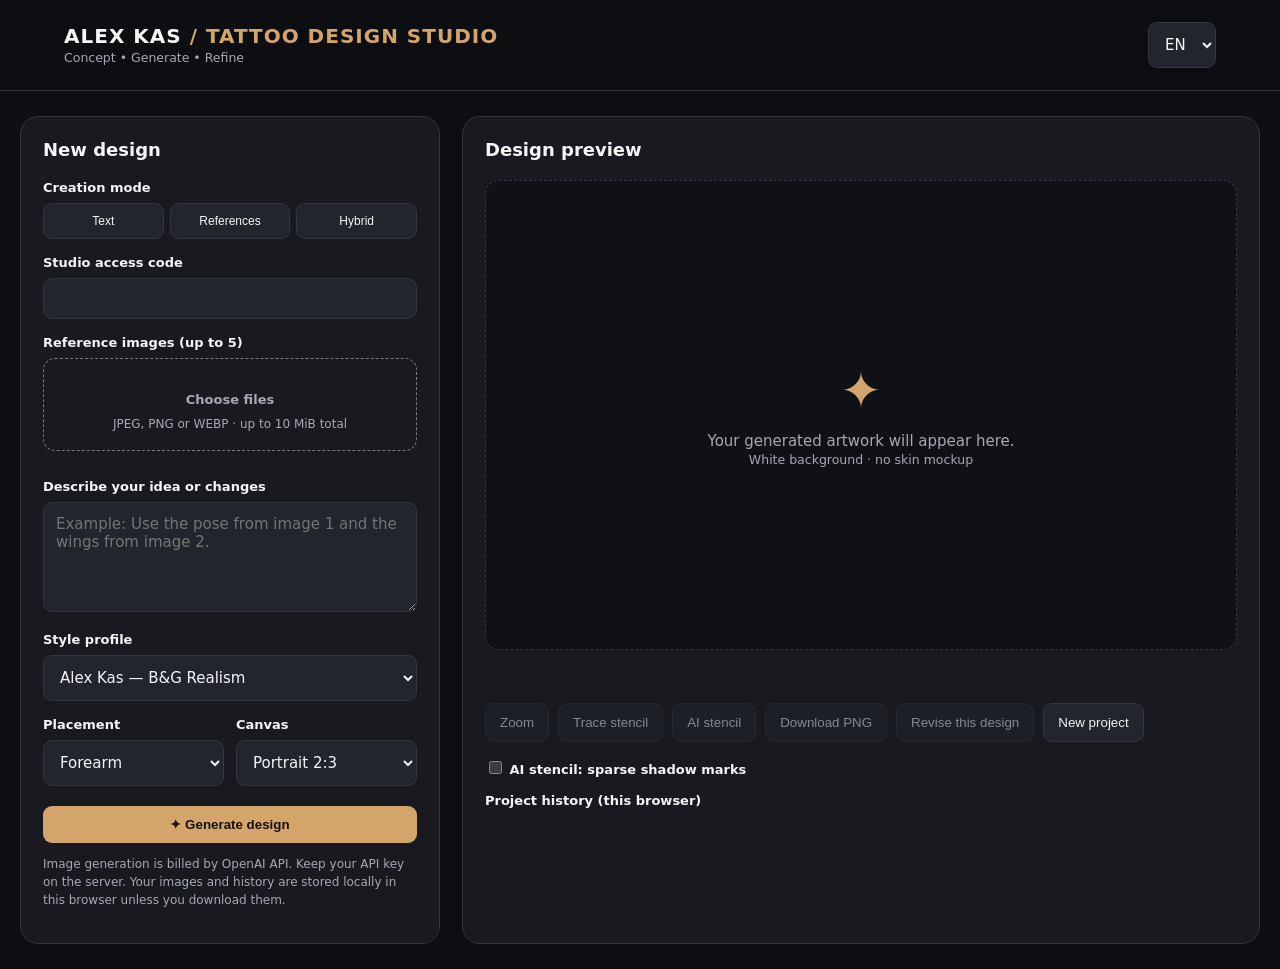
==== commit 77a359d3: "update-ai" ====
--- a/kas-ai/index.html
+++ b/kas-ai/index.html
@@ -1,6 +1,6 @@
 <!doctype html><html lang="en"><head><meta charset="utf-8"><meta name="viewport" content="width=device-width,initial-scale=1"><title>Alex Kas | Tattoo Design Studio</title><style>
 :root{color-scheme:dark;--bg:#0d0e11;--panel:#181a20;--panel2:#22252e;--line:#343741;--text:#f5f5f6;--muted:#a5a9b4;--accent:#d4a56a}*{box-sizing:border-box}body{margin:0;background:var(--bg);color:var(--text);font:15px system-ui,-apple-system,Segoe UI,sans-serif}header{padding:22px 5vw;border-bottom:1px solid var(--line);display:flex;justify-content:space-between;align-items:center}h1{font-size:20px;margin:0;letter-spacing:.05em}small,.muted{color:var(--muted)}main{max-width:1400px;margin:25px auto;padding:0 20px;display:grid;grid-template-columns:minmax(300px,420px) minmax(0,1fr);gap:22px}.panel{background:var(--panel);border:1px solid var(--line);border-radius:18px;padding:22px}h2{margin:0 0 20px;font-size:18px}label{display:block;margin:16px 0 8px;font-weight:600;font-size:13px}select,textarea,input[type=text]{width:100%;background:var(--panel2);color:var(--text);border:1px solid var(--line);border-radius:9px;padding:12px;font:inherit}textarea{min-height:110px;resize:vertical}.modes{display:flex;gap:6px}.modes button{flex:1;padding:10px 5px;font-size:12px}.modes button.active{border-color:var(--accent);color:var(--accent)}button{background:var(--panel2);color:var(--text);border:1px solid var(--line);border-radius:9px;padding:11px 14px;cursor:pointer}button.primary{background:var(--accent);color:#15100c;font-weight:800;width:100%;margin-top:20px;border:0}button:disabled{opacity:.5;cursor:wait}.grid2{display:grid;grid-template-columns:1fr 1fr;gap:12px}.drop{border:1px dashed #777b86;border-radius:12px;padding:17px;text-align:center;cursor:pointer;color:var(--muted)}.drop input{max-width:100%}.thumbs{display:flex;gap:7px;flex-wrap:wrap;margin-top:12px}.thumbs img{width:70px;height:75px;object-fit:cover;border-radius:7px}.canvas{min-height:470px;display:flex;align-items:center;justify-content:center;background:#101115;border:1px dashed var(--line);border-radius:14px;overflow:hidden}.canvas img{max-width:100%;max-height:70vh;object-fit:contain}.placeholder{text-align:center;color:var(--muted);padding:25px}.placeholder strong{display:block;font-size:50px;margin-bottom:12px;color:var(--accent)}.actions{display:flex;gap:9px;flex-wrap:wrap;margin-top:16px}.history{display:flex;gap:10px;overflow-x:auto;padding-top:15px}.history button{padding:4px;flex:0 0 95px}.history img{width:85px;height:95px;object-fit:cover;border-radius:6px}.status{min-height:25px;margin-top:12px;color:var(--muted);font-size:13px}.hint{font-size:12px;color:var(--muted);line-height:1.5}@media(max-width:800px){main{grid-template-columns:1fr}.canvas{min-height:330px}header{padding:18px 20px}}
-#studio-access{width:100%;padding:12px;border:1px solid var(--line);border-radius:10px;background:var(--panel2);color:var(--text)}#language{width:auto}.canvas img{cursor:zoom-in}dialog{width:min(94vw,1100px);max-width:none;padding:12px;background:var(--panel);color:var(--text);border:1px solid var(--line);border-radius:12px}dialog::backdrop{background:#000b}.viewer-tools{display:flex;align-items:center;gap:12px;margin-bottom:10px}#viewer-scroll{height:75vh;overflow:auto;background:#111}#viewer-image{display:block;max-width:none;margin:0 auto} .file-picker{position:relative;display:inline-block;cursor:pointer}.file-picker:focus-within{outline:2px solid var(--accent)}.file-picker input{position:absolute;inset:0;width:100%;opacity:0;cursor:pointer}.trace-tools{display:flex;flex-wrap:wrap;gap:8px 20px}.trace-tools label{display:flex;align-items:center;gap:6px}.trace-preview{height:58vh;display:grid;place-items:center;background:#111}.trace-preview canvas{display:block;max-width:100%;max-height:58vh;object-fit:contain}</style></head><body><header><div><h1>ALEX KAS <span style="color:var(--accent)" data-ru="/ СТУДИЯ ТАТУ-ЭСКИЗОВ">/ TATTOO DESIGN STUDIO</span></h1><small data-ru="Идея • Генерация • Правки">Concept • Generate • Refine</small></div><select id="language" aria-label="Language"><option value="en">EN</option><option value="ru">RU</option></select></header><main><section class="panel"><h2 data-ru="Новый эскиз">New design</h2><label data-ru="Режим создания">Creation mode</label><div class="modes"><button type="button" data-mode="text" data-ru="Текст">Text</button><button type="button" data-mode="reference" data-ru="Референсы">References</button><button type="button" data-mode="hybrid" data-ru="Текст + референсы">Hybrid</button></div><label for="studio-access" data-ru="Код доступа">Studio access code</label><input id="studio-access" type="password" autocomplete="off" spellcheck="false"><form id="form"><input type="hidden" name="mode" id="mode" value="hybrid"><input type="hidden" name="operation" id="operation" value="generate"><div id="uploadArea"><label data-ru="Референсы (до 5)">Reference images (up to 5)</label><div class="drop"><label class="file-picker"><span data-ru="Выбрать файлы">Choose files</span><input type="file" id="refs" name="references[]" accept="image/png,image/jpeg,image/webp" multiple></label><div id="file-count" aria-live="polite"></div><div class="hint" data-ru="JPEG, PNG или WEBP · до 10 МБ каждый">JPEG, PNG or WEBP · up to 10 MB each</div></div><div id="thumbs" class="thumbs"></div></div><label data-ru="Опиши идею или правки">Describe your idea or changes</label><textarea name="description" id="description" placeholder="Example: From image 1 take the pose, from image 2 the wings, and from image 3 the mood. Create an original composition..."></textarea><label data-ru="Стиль">Style profile</label><select name="style"><option value="realism" data-ru="Alex Kas — чёрно-серый реализм">Alex Kas — B&G Realism</option><option value="fusion" data-ru="Alex Kas — смешанный реализм">Alex Kas — Realism Fusion</option><option value="custom" data-ru="Свой стиль">Custom</option></select><div class="grid2"><div><label data-ru="Место на теле">Placement</label><select name="placement"><option value="forearm" data-ru="Предплечье">Forearm</option><option value="upper arm" data-ru="Плечо">Upper arm</option><option value="full sleeve" data-ru="Рукав">Full sleeve</option><option value="leg" data-ru="Нога">Leg</option><option value="back" data-ru="Спина">Back</option><option value="chest" data-ru="Грудь">Chest</option><option value="other" data-ru="Другое">Other</option></select></div><div><label data-ru="Формат">Canvas</label><select name="ratio"><option value="portrait" data-ru="Вертикальный 2:3">Portrait 2:3</option><option value="square" data-ru="Квадрат 1:1">Square 1:1</option><option value="landscape" data-ru="Горизонтальный 3:2">Landscape 3:2</option></select></div></div><button class="primary" id="generate" type="submit">✦ Generate design</button></form><p class="hint" data-ru="Запросы оплачиваются через OpenAI API. Ключ хранится на сервере. Эскизы и история сохраняются в этом браузере.">Image generation is billed by OpenAI API. Keep your API key on the server. Your images and history are stored locally in this browser unless you download them.</p></section><section class="panel"><h2 data-ru="Предпросмотр">Design preview</h2><div class="canvas" id="canvas"><div class="placeholder"><strong>✦</strong><span data-ru="Здесь появится готовый эскиз.">Your generated artwork will appear here.</span><br><small data-ru="Белый фон · без примерки на коже">White background · no skin mockup</small></div></div><div class="status" id="status"></div><div class="actions"><button id="zoom" disabled data-ru="Увеличить">Zoom</button><button id="trace" disabled data-ru="Точная трассировка">Trace stencil</button><button id="stencil" disabled data-ru="AI-стенсил">AI stencil</button><button id="download" disabled data-ru="Скачать PNG">Download PNG</button><button id="revise" disabled data-ru="Внести правки">Revise this design</button><button id="new" type="button" data-ru="Новый проект">New project</button></div><label><input type="checkbox" id="stencil-marks"> <span data-ru="AI-стенсил: редкие отметки теней">AI stencil: sparse shadow marks</span></label>
+#studio-access{width:100%;padding:12px;border:1px solid var(--line);border-radius:10px;background:var(--panel2);color:var(--text)}#language{width:auto}.canvas img{cursor:zoom-in}dialog{width:min(94vw,1100px);max-width:none;padding:12px;background:var(--panel);color:var(--text);border:1px solid var(--line);border-radius:12px}dialog::backdrop{background:#000b}.viewer-tools{display:flex;align-items:center;gap:12px;margin-bottom:10px}#viewer-scroll{height:75vh;overflow:auto;background:#111}#viewer-image{display:block;max-width:none;margin:0 auto} .file-picker{position:relative;display:inline-block;cursor:pointer}.file-picker:focus-within{outline:2px solid var(--accent)}.file-picker input{position:absolute;inset:0;width:100%;opacity:0;cursor:pointer}.trace-tools{display:flex;flex-wrap:wrap;gap:8px 20px}.trace-tools label{display:flex;align-items:center;gap:6px}.trace-preview{height:58vh;display:grid;place-items:center;background:#111}.trace-preview canvas{display:block;max-width:100%;max-height:58vh;object-fit:contain}</style></head><body><header><div><h1>ALEX KAS <span style="color:var(--accent)" data-ru="/ СТУДИЯ ТАТУ-ЭСКИЗОВ">/ TATTOO DESIGN STUDIO</span></h1><small data-ru="Идея • Генерация • Правки">Concept • Generate • Refine</small></div><select id="language" aria-label="Language"><option value="en">EN</option><option value="ru">RU</option></select></header><main><section class="panel"><h2 data-ru="Новый эскиз">New design</h2><label data-ru="Режим создания">Creation mode</label><div class="modes"><button type="button" data-mode="text" data-ru="Текст">Text</button><button type="button" data-mode="reference" data-ru="Референсы">References</button><button type="button" data-mode="hybrid" data-ru="Текст + референсы">Hybrid</button></div><label for="studio-access" data-ru="Код доступа">Studio access code</label><input id="studio-access" type="password" autocomplete="off" spellcheck="false"><form id="form"><input type="hidden" name="mode" id="mode" value="hybrid"><input type="hidden" name="operation" id="operation" value="generate"><div id="uploadArea"><label data-ru="Референсы (до 5)">Reference images (up to 5)</label><div class="drop"><label class="file-picker"><span data-ru="Выбрать файлы">Choose files</span><input type="file" id="refs" name="references[]" accept="image/png,image/jpeg,image/webp" multiple></label><div id="file-count" aria-live="polite"></div><div class="hint" data-ru="JPEG, PNG или WEBP · до 10 МиБ суммарно">JPEG, PNG or WEBP · up to 10 MiB total</div></div><div id="thumbs" class="thumbs"></div></div><label data-ru="Опиши идею или правки">Describe your idea or changes</label><textarea name="description" id="description" placeholder="Example: From image 1 take the pose, from image 2 the wings, and from image 3 the mood. Create an original composition..."></textarea><label data-ru="Стиль">Style profile</label><select name="style"><option value="realism" data-ru="Alex Kas — чёрно-серый реализм">Alex Kas — B&G Realism</option><option value="fusion" data-ru="Alex Kas — смешанный реализм">Alex Kas — Realism Fusion</option><option value="custom" data-ru="Свой стиль">Custom</option></select><div class="grid2"><div><label data-ru="Место на теле">Placement</label><select name="placement"><option value="forearm" data-ru="Предплечье">Forearm</option><option value="upper arm" data-ru="Плечо">Upper arm</option><option value="full sleeve" data-ru="Рукав">Full sleeve</option><option value="leg" data-ru="Нога">Leg</option><option value="back" data-ru="Спина">Back</option><option value="chest" data-ru="Грудь">Chest</option><option value="other" data-ru="Другое">Other</option></select></div><div><label data-ru="Формат">Canvas</label><select name="ratio"><option value="portrait" data-ru="Вертикальный 2:3">Portrait 2:3</option><option value="square" data-ru="Квадрат 1:1">Square 1:1</option><option value="landscape" data-ru="Горизонтальный 3:2">Landscape 3:2</option></select></div></div><button class="primary" id="generate" type="submit">✦ Generate design</button></form><p class="hint" data-ru="Запросы оплачиваются через OpenAI API. Ключ хранится на сервере. Эскизы и история сохраняются в этом браузере.">Image generation is billed by OpenAI API. Keep your API key on the server. Your images and history are stored locally in this browser unless you download them.</p></section><section class="panel"><h2 data-ru="Предпросмотр">Design preview</h2><div class="canvas" id="canvas"><div class="placeholder"><strong>✦</strong><span data-ru="Здесь появится готовый эскиз.">Your generated artwork will appear here.</span><br><small data-ru="Белый фон · без примерки на коже">White background · no skin mockup</small></div></div><div class="status" id="status"></div><div class="actions"><button id="zoom" disabled data-ru="Увеличить">Zoom</button><button id="trace" disabled data-ru="Точная трассировка">Trace stencil</button><button id="stencil" disabled data-ru="AI-стенсил">AI stencil</button><button id="download" disabled data-ru="Скачать PNG">Download PNG</button><button id="revise" disabled data-ru="Внести правки">Revise this design</button><button id="new" type="button" data-ru="Новый проект">New project</button></div><label><input type="checkbox" id="stencil-marks"> <span data-ru="AI-стенсил: редкие отметки теней">AI stencil: sparse shadow marks</span></label>
 <label data-ru="История в этом браузере">Project history (this browser)</label><div class="history" id="history"></div></section></main><dialog id="viewer" aria-label="Design preview"><div class="viewer-tools"><button id="zoom-out" aria-label="−">−</button><output id="zoom-level">100%</output><button id="zoom-in" aria-label="+">+</button><button id="zoom-close" data-ru="Закрыть">Close</button></div><div id="viewer-scroll"><img id="viewer-image" alt=""></div></dialog><dialog id="trace-view" aria-labelledby="trace-title">
 <h2 id="trace-title" data-ru="Точная трассировка">Trace stencil</h2>
 <p id="trace-source" class="hint"></p>
@@ -188,7 +188,27 @@
           img.naturalWidth > img.naturalHeight ? 'landscape' : 'portrait');
       }
     }
-    const response = await fetch(endpoint, { method: 'POST', headers: { 'X-Studio-Access': code }, body: form });
+    const images = form.getAll('references[]');
+    let body = form;
+    const headers = { 'X-Studio-Access': code };
+    if (images.length) {
+      const limit = 10 * 1024 * 1024;
+      if (images.reduce((total, image) => total + image.size, 0) > limit) {
+        return say('Images must total 10 MiB or less.', 'Общий размер изображений должен быть не больше 10 МиБ.');
+      }
+      form.delete('references[]');
+      const references = await Promise.all(images.map(image => new Promise((resolve, reject) => {
+        const reader = new FileReader();
+        reader.onload = () => resolve({ type: image.type, data: reader.result.split(',')[1] });
+        reader.onerror = reader.onabort = reject;
+        reader.readAsDataURL(image);
+      })));
+      headers['Content-Type'] = 'application/json';
+      body = JSON.stringify({ fields: Object.fromEntries(form), references });
+    }
+    const response = await fetch(endpoint, {
+      method: 'POST', headers, body, signal: AbortSignal.timeout(150_000),
+    });
     if (response.status === 413) return say('The upload is too large.', 'Файлы превышают лимит загрузки.');
     const data = await response.json().catch(() => null);
     if (!response.ok || typeof data?.image !== 'string' || !data.image.startsWith('data:image/png;base64,')) {
@@ -202,7 +222,10 @@
     $('operation').value = 'generate';
     renderForm();
     say(item.stencil ? 'Stencil ready.' : 'Design ready.', item.stencil ? 'Стенсил готов.' : 'Эскиз готов.');
-  } catch {
+  } catch (error) {
+    if (error?.name === 'TimeoutError') {
+      return say('The studio API timed out.', 'Сервер студии не ответил вовремя.');
+    }
     say('Could not reach the studio API. Check the Supabase function.', 'Не удалось связаться с API. Проверь функцию в Supabase.');
   } finally {
     setBusy(false);
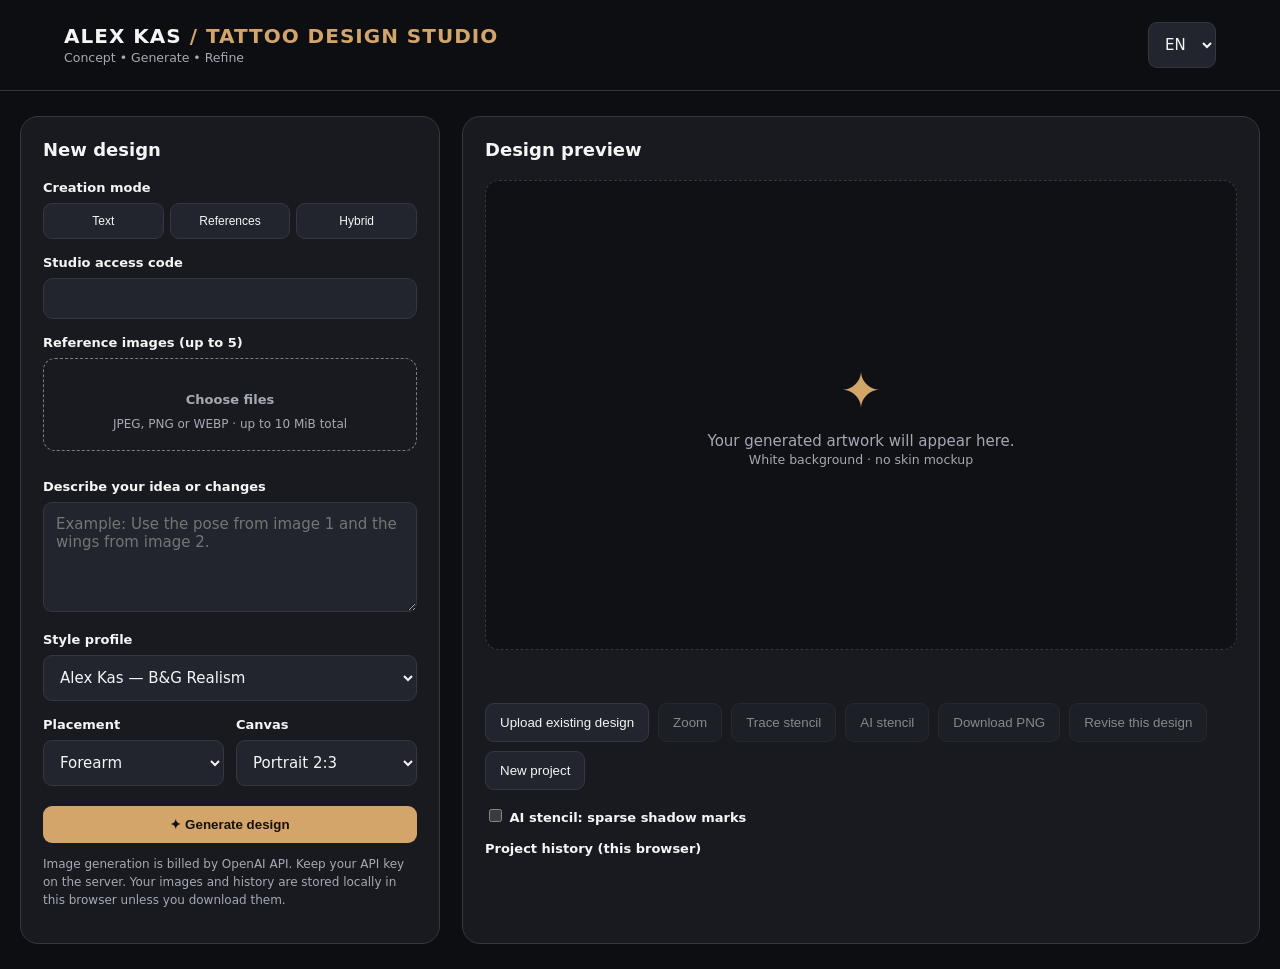
==== commit 135f3860: "Update index.html" ====
--- a/kas-ai/index.html
+++ b/kas-ai/index.html
@@ -1,6 +1,6 @@
 <!doctype html><html lang="en"><head><meta charset="utf-8"><meta name="viewport" content="width=device-width,initial-scale=1"><title>Alex Kas | Tattoo Design Studio</title><style>
 :root{color-scheme:dark;--bg:#0d0e11;--panel:#181a20;--panel2:#22252e;--line:#343741;--text:#f5f5f6;--muted:#a5a9b4;--accent:#d4a56a}*{box-sizing:border-box}body{margin:0;background:var(--bg);color:var(--text);font:15px system-ui,-apple-system,Segoe UI,sans-serif}header{padding:22px 5vw;border-bottom:1px solid var(--line);display:flex;justify-content:space-between;align-items:center}h1{font-size:20px;margin:0;letter-spacing:.05em}small,.muted{color:var(--muted)}main{max-width:1400px;margin:25px auto;padding:0 20px;display:grid;grid-template-columns:minmax(300px,420px) minmax(0,1fr);gap:22px}.panel{background:var(--panel);border:1px solid var(--line);border-radius:18px;padding:22px}h2{margin:0 0 20px;font-size:18px}label{display:block;margin:16px 0 8px;font-weight:600;font-size:13px}select,textarea,input[type=text]{width:100%;background:var(--panel2);color:var(--text);border:1px solid var(--line);border-radius:9px;padding:12px;font:inherit}textarea{min-height:110px;resize:vertical}.modes{display:flex;gap:6px}.modes button{flex:1;padding:10px 5px;font-size:12px}.modes button.active{border-color:var(--accent);color:var(--accent)}button{background:var(--panel2);color:var(--text);border:1px solid var(--line);border-radius:9px;padding:11px 14px;cursor:pointer}button.primary{background:var(--accent);color:#15100c;font-weight:800;width:100%;margin-top:20px;border:0}button:disabled{opacity:.5;cursor:wait}.grid2{display:grid;grid-template-columns:1fr 1fr;gap:12px}.drop{border:1px dashed #777b86;border-radius:12px;padding:17px;text-align:center;cursor:pointer;color:var(--muted)}.drop input{max-width:100%}.thumbs{display:flex;gap:7px;flex-wrap:wrap;margin-top:12px}.thumbs img{width:70px;height:75px;object-fit:cover;border-radius:7px}.canvas{min-height:470px;display:flex;align-items:center;justify-content:center;background:#101115;border:1px dashed var(--line);border-radius:14px;overflow:hidden}.canvas img{max-width:100%;max-height:70vh;object-fit:contain}.placeholder{text-align:center;color:var(--muted);padding:25px}.placeholder strong{display:block;font-size:50px;margin-bottom:12px;color:var(--accent)}.actions{display:flex;gap:9px;flex-wrap:wrap;margin-top:16px}.history{display:flex;gap:10px;overflow-x:auto;padding-top:15px}.history button{padding:4px;flex:0 0 95px}.history img{width:85px;height:95px;object-fit:cover;border-radius:6px}.status{min-height:25px;margin-top:12px;color:var(--muted);font-size:13px}.hint{font-size:12px;color:var(--muted);line-height:1.5}@media(max-width:800px){main{grid-template-columns:1fr}.canvas{min-height:330px}header{padding:18px 20px}}
-#studio-access{width:100%;padding:12px;border:1px solid var(--line);border-radius:10px;background:var(--panel2);color:var(--text)}#language{width:auto}.canvas img{cursor:zoom-in}dialog{width:min(94vw,1100px);max-width:none;padding:12px;background:var(--panel);color:var(--text);border:1px solid var(--line);border-radius:12px}dialog::backdrop{background:#000b}.viewer-tools{display:flex;align-items:center;gap:12px;margin-bottom:10px}#viewer-scroll{height:75vh;overflow:auto;background:#111}#viewer-image{display:block;max-width:none;margin:0 auto} .file-picker{position:relative;display:inline-block;cursor:pointer}.file-picker:focus-within{outline:2px solid var(--accent)}.file-picker input{position:absolute;inset:0;width:100%;opacity:0;cursor:pointer}.trace-tools{display:flex;flex-wrap:wrap;gap:8px 20px}.trace-tools label{display:flex;align-items:center;gap:6px}.trace-preview{height:58vh;display:grid;place-items:center;background:#111}.trace-preview canvas{display:block;max-width:100%;max-height:58vh;object-fit:contain}</style></head><body><header><div><h1>ALEX KAS <span style="color:var(--accent)" data-ru="/ СТУДИЯ ТАТУ-ЭСКИЗОВ">/ TATTOO DESIGN STUDIO</span></h1><small data-ru="Идея • Генерация • Правки">Concept • Generate • Refine</small></div><select id="language" aria-label="Language"><option value="en">EN</option><option value="ru">RU</option></select></header><main><section class="panel"><h2 data-ru="Новый эскиз">New design</h2><label data-ru="Режим создания">Creation mode</label><div class="modes"><button type="button" data-mode="text" data-ru="Текст">Text</button><button type="button" data-mode="reference" data-ru="Референсы">References</button><button type="button" data-mode="hybrid" data-ru="Текст + референсы">Hybrid</button></div><label for="studio-access" data-ru="Код доступа">Studio access code</label><input id="studio-access" type="password" autocomplete="off" spellcheck="false"><form id="form"><input type="hidden" name="mode" id="mode" value="hybrid"><input type="hidden" name="operation" id="operation" value="generate"><div id="uploadArea"><label data-ru="Референсы (до 5)">Reference images (up to 5)</label><div class="drop"><label class="file-picker"><span data-ru="Выбрать файлы">Choose files</span><input type="file" id="refs" name="references[]" accept="image/png,image/jpeg,image/webp" multiple></label><div id="file-count" aria-live="polite"></div><div class="hint" data-ru="JPEG, PNG или WEBP · до 10 МиБ суммарно">JPEG, PNG or WEBP · up to 10 MiB total</div></div><div id="thumbs" class="thumbs"></div></div><label data-ru="Опиши идею или правки">Describe your idea or changes</label><textarea name="description" id="description" placeholder="Example: From image 1 take the pose, from image 2 the wings, and from image 3 the mood. Create an original composition..."></textarea><label data-ru="Стиль">Style profile</label><select name="style"><option value="realism" data-ru="Alex Kas — чёрно-серый реализм">Alex Kas — B&G Realism</option><option value="fusion" data-ru="Alex Kas — смешанный реализм">Alex Kas — Realism Fusion</option><option value="custom" data-ru="Свой стиль">Custom</option></select><div class="grid2"><div><label data-ru="Место на теле">Placement</label><select name="placement"><option value="forearm" data-ru="Предплечье">Forearm</option><option value="upper arm" data-ru="Плечо">Upper arm</option><option value="full sleeve" data-ru="Рукав">Full sleeve</option><option value="leg" data-ru="Нога">Leg</option><option value="back" data-ru="Спина">Back</option><option value="chest" data-ru="Грудь">Chest</option><option value="other" data-ru="Другое">Other</option></select></div><div><label data-ru="Формат">Canvas</label><select name="ratio"><option value="portrait" data-ru="Вертикальный 2:3">Portrait 2:3</option><option value="square" data-ru="Квадрат 1:1">Square 1:1</option><option value="landscape" data-ru="Горизонтальный 3:2">Landscape 3:2</option></select></div></div><button class="primary" id="generate" type="submit">✦ Generate design</button></form><p class="hint" data-ru="Запросы оплачиваются через OpenAI API. Ключ хранится на сервере. Эскизы и история сохраняются в этом браузере.">Image generation is billed by OpenAI API. Keep your API key on the server. Your images and history are stored locally in this browser unless you download them.</p></section><section class="panel"><h2 data-ru="Предпросмотр">Design preview</h2><div class="canvas" id="canvas"><div class="placeholder"><strong>✦</strong><span data-ru="Здесь появится готовый эскиз.">Your generated artwork will appear here.</span><br><small data-ru="Белый фон · без примерки на коже">White background · no skin mockup</small></div></div><div class="status" id="status"></div><div class="actions"><button id="zoom" disabled data-ru="Увеличить">Zoom</button><button id="trace" disabled data-ru="Точная трассировка">Trace stencil</button><button id="stencil" disabled data-ru="AI-стенсил">AI stencil</button><button id="download" disabled data-ru="Скачать PNG">Download PNG</button><button id="revise" disabled data-ru="Внести правки">Revise this design</button><button id="new" type="button" data-ru="Новый проект">New project</button></div><label><input type="checkbox" id="stencil-marks"> <span data-ru="AI-стенсил: редкие отметки теней">AI stencil: sparse shadow marks</span></label>
+#studio-access{width:100%;padding:12px;border:1px solid var(--line);border-radius:10px;background:var(--panel2);color:var(--text)}#language{width:auto}.canvas img{cursor:zoom-in}dialog{width:min(94vw,1100px);max-width:none;padding:12px;background:var(--panel);color:var(--text);border:1px solid var(--line);border-radius:12px}dialog::backdrop{background:#000b}.viewer-tools{display:flex;align-items:center;gap:12px;margin-bottom:10px}#viewer-scroll{height:75vh;overflow:auto;background:#111}#viewer-image{display:block;max-width:none;margin:0 auto} .file-picker{position:relative;display:inline-block;cursor:pointer}.file-picker:focus-within{outline:2px solid var(--accent)}.file-picker input{position:absolute;inset:0;width:100%;opacity:0;cursor:pointer}.trace-tools{display:flex;flex-wrap:wrap;gap:8px 20px}.trace-tools label{display:flex;align-items:center;gap:6px}.trace-preview{height:58vh;display:grid;place-items:center;background:#111}.trace-preview canvas{display:block;max-width:100%;max-height:58vh;object-fit:contain}</style></head><body><header><div><h1>ALEX KAS <span style="color:var(--accent)" data-ru="/ СТУДИЯ ТАТУ-ЭСКИЗОВ">/ TATTOO DESIGN STUDIO</span></h1><small data-ru="Идея • Генерация • Правки">Concept • Generate • Refine</small></div><select id="language" aria-label="Language"><option value="en">EN</option><option value="ru">RU</option></select></header><main><section class="panel"><h2 data-ru="Новый эскиз">New design</h2><label data-ru="Режим создания">Creation mode</label><div class="modes"><button type="button" data-mode="text" data-ru="Текст">Text</button><button type="button" data-mode="reference" data-ru="Референсы">References</button><button type="button" data-mode="hybrid" data-ru="Текст + референсы">Hybrid</button></div><label for="studio-access" data-ru="Код доступа">Studio access code</label><input id="studio-access" type="password" autocomplete="off" spellcheck="false"><form id="form"><input type="hidden" name="mode" id="mode" value="hybrid"><input type="hidden" name="operation" id="operation" value="generate"><div id="uploadArea"><label data-ru="Референсы (до 5)">Reference images (up to 5)</label><div class="drop"><label class="file-picker"><span data-ru="Выбрать файлы">Choose files</span><input type="file" id="refs" name="references[]" accept="image/png,image/jpeg,image/webp" multiple></label><div id="file-count" aria-live="polite"></div><div class="hint" data-ru="JPEG, PNG или WEBP · до 10 МиБ суммарно">JPEG, PNG or WEBP · up to 10 MiB total</div></div><div id="thumbs" class="thumbs"></div></div><label data-ru="Опиши идею или правки">Describe your idea or changes</label><textarea name="description" id="description" placeholder="Example: From image 1 take the pose, from image 2 the wings, and from image 3 the mood. Create an original composition..."></textarea><label data-ru="Стиль">Style profile</label><select name="style"><option value="realism" data-ru="Alex Kas — чёрно-серый реализм">Alex Kas — B&G Realism</option><option value="fusion" data-ru="Alex Kas — смешанный реализм">Alex Kas — Realism Fusion</option><option value="custom" data-ru="Свой стиль">Custom</option></select><div class="grid2"><div><label data-ru="Место на теле">Placement</label><select name="placement"><option value="forearm" data-ru="Предплечье">Forearm</option><option value="upper arm" data-ru="Плечо">Upper arm</option><option value="full sleeve" data-ru="Рукав">Full sleeve</option><option value="leg" data-ru="Нога">Leg</option><option value="back" data-ru="Спина">Back</option><option value="chest" data-ru="Грудь">Chest</option><option value="other" data-ru="Другое">Other</option></select></div><div><label data-ru="Формат">Canvas</label><select name="ratio"><option value="portrait" data-ru="Вертикальный 2:3">Portrait 2:3</option><option value="square" data-ru="Квадрат 1:1">Square 1:1</option><option value="landscape" data-ru="Горизонтальный 3:2">Landscape 3:2</option></select></div></div><button class="primary" id="generate" type="submit">✦ Generate design</button></form><p class="hint" data-ru="Запросы оплачиваются через OpenAI API. Ключ хранится на сервере. Эскизы и история сохраняются в этом браузере.">Image generation is billed by OpenAI API. Keep your API key on the server. Your images and history are stored locally in this browser unless you download them.</p></section><section class="panel"><h2 data-ru="Предпросмотр">Design preview</h2><div class="canvas" id="canvas"><div class="placeholder"><strong>✦</strong><span data-ru="Здесь появится готовый эскиз.">Your generated artwork will appear here.</span><br><small data-ru="Белый фон · без примерки на коже">White background · no skin mockup</small></div></div><div class="status" id="status"></div><div class="actions"><button id="import-design" type="button" data-ru="Загрузить готовый дизайн">Upload existing design</button><input id="design-file" type="file" accept="image/png,image/jpeg,image/webp" hidden><button id="zoom" disabled data-ru="Увеличить">Zoom</button><button id="trace" disabled data-ru="Точная трассировка">Trace stencil</button><button id="stencil" disabled data-ru="AI-стенсил">AI stencil</button><button id="download" disabled data-ru="Скачать PNG">Download PNG</button><button id="revise" disabled data-ru="Внести правки">Revise this design</button><button id="new" type="button" data-ru="Новый проект">New project</button></div><label><input type="checkbox" id="stencil-marks"> <span data-ru="AI-стенсил: редкие отметки теней">AI stencil: sparse shadow marks</span></label>
 <label data-ru="История в этом браузере">Project history (this browser)</label><div class="history" id="history"></div></section></main><dialog id="viewer" aria-label="Design preview"><div class="viewer-tools"><button id="zoom-out" aria-label="−">−</button><output id="zoom-level">100%</output><button id="zoom-in" aria-label="+">+</button><button id="zoom-close" data-ru="Закрыть">Close</button></div><div id="viewer-scroll"><img id="viewer-image" alt=""></div></dialog><dialog id="trace-view" aria-labelledby="trace-title">
 <h2 id="trace-title" data-ru="Точная трассировка">Trace stencil</h2>
 <p id="trace-source" class="hint"></p>
@@ -19,6 +19,7 @@
 const canvas = $('canvas');
 const placeholder = canvas.firstElementChild;
 const translations = [...document.querySelectorAll('[data-ru]')].map(el => [el, el.textContent]);
+const supportedImage = /^data:image\/(png|jpeg|webp);base64,/;
 const actions = ['zoom', 'trace', 'stencil', 'download', 'revise'];
 let lang = 'en', current = null, history = [], busy = false, zoom = 1;
 let status = ['', ''];
@@ -27,7 +28,7 @@
   lang = localStorage.getItem('ak_language') === 'ru' ? 'ru' : 'en';
   const saved = JSON.parse(localStorage.getItem('ak_history') || '[]');
   if (Array.isArray(saved)) history = saved.map(item => typeof item === 'string' ? { image: item } : item)
-    .filter(item => item && typeof item.image === 'string' && item.image.startsWith('data:image/png;base64,'));
+    .filter(item => item && typeof item.image === 'string' && supportedImage.test(item.image));
 } catch {}
 const tr = (en, ru) => lang === 'ru' ? ru : en;
 const say = (en, ru) => {
@@ -78,7 +79,7 @@
 
 function setBusy(value) {
   busy = value;
-  $('generate').disabled = $('new').disabled = value;
+  $('generate').disabled = $('new').disabled = $('import-design').disabled = value;
   for (const id of actions) $(id).disabled = value || !current;
   for (const button of $('history').children) button.disabled = value;
 }
@@ -101,7 +102,7 @@
     const button = document.createElement('button');
     const img = new Image();
     img.src = item.image;
-    img.alt = item.stencil ? tr('AI stencil', 'AI-стенсил') : tr('Design', 'Эскиз');
+    img.alt = item.stencil ? tr('AI stencil', 'AI-стенсил') : item.imported ? tr('Uploaded design', 'Загруженный дизайн') : tr('Design', 'Эскиз');
     button.title = img.alt;
     button.append(img);
     button.onclick = () => {
@@ -181,7 +182,7 @@
   try {
     if (operation !== 'generate') {
       const blob = await (await fetch(source.image)).blob();
-      form.append('references[]', blob, 'current-design.png');
+      form.append('references[]', blob, 'current-design.' + blob.type.split('/')[1]);
       const img = canvas.querySelector('img');
       if (img?.naturalWidth && img.naturalHeight) {
         form.set('ratio', img.naturalWidth === img.naturalHeight ? 'square' :
@@ -244,8 +245,46 @@
   if (!current) return;
   const link = document.createElement('a');
   link.href = current.image;
-  link.download = current.stencil ? 'alex-kas-stencil.png' : 'alex-kas-tattoo-design.png';
+  const extension = current.image.match(supportedImage)?.[1] || 'png';
+  link.download = (current.stencil ? 'alex-kas-stencil.' : 'alex-kas-tattoo-design.') + extension;
   link.click();
+};
+$('import-design').onclick = () => $('design-file').click();
+$('design-file').onchange = async () => {
+  const input = $('design-file');
+  const file = input.files[0];
+  input.value = '';
+  if (!file || busy) return;
+  if (!['image/png', 'image/jpeg', 'image/webp'].includes(file.type) ||
+      file.size === 0 || file.size > 10 * 1024 * 1024) {
+    return say('Choose a PNG, JPEG or WEBP up to 10 MiB.', 'Выбери PNG, JPEG или WEBP размером до 10 МиБ.');
+  }
+  setBusy(true);
+  try {
+    const image = await new Promise((resolve, reject) => {
+      const reader = new FileReader();
+      reader.onload = () => resolve(reader.result);
+      reader.onerror = reader.onabort = reject;
+      reader.readAsDataURL(file);
+    });
+    const preview = new Image();
+    preview.src = image;
+    await preview.decode();
+    if (preview.naturalWidth * preview.naturalHeight > 12_000_000) {
+      return say('Choose an image up to 12 megapixels.', 'Выбери изображение до 12 мегапикселей.');
+    }
+    $('operation').value = 'generate';
+    renderForm();
+    const item = { image, imported: true };
+    show(item);
+    remember(item);
+    say('Design loaded. Choose Trace stencil or AI stencil.',
+        'Дизайн загружен. Выбери точную трассировку или AI-стенсил.');
+  } catch {
+    say('Could not open this image.', 'Не удалось открыть изображение.');
+  } finally {
+    setBusy(false);
+  }
 };
 $('new').onclick = () => {
   current = null;
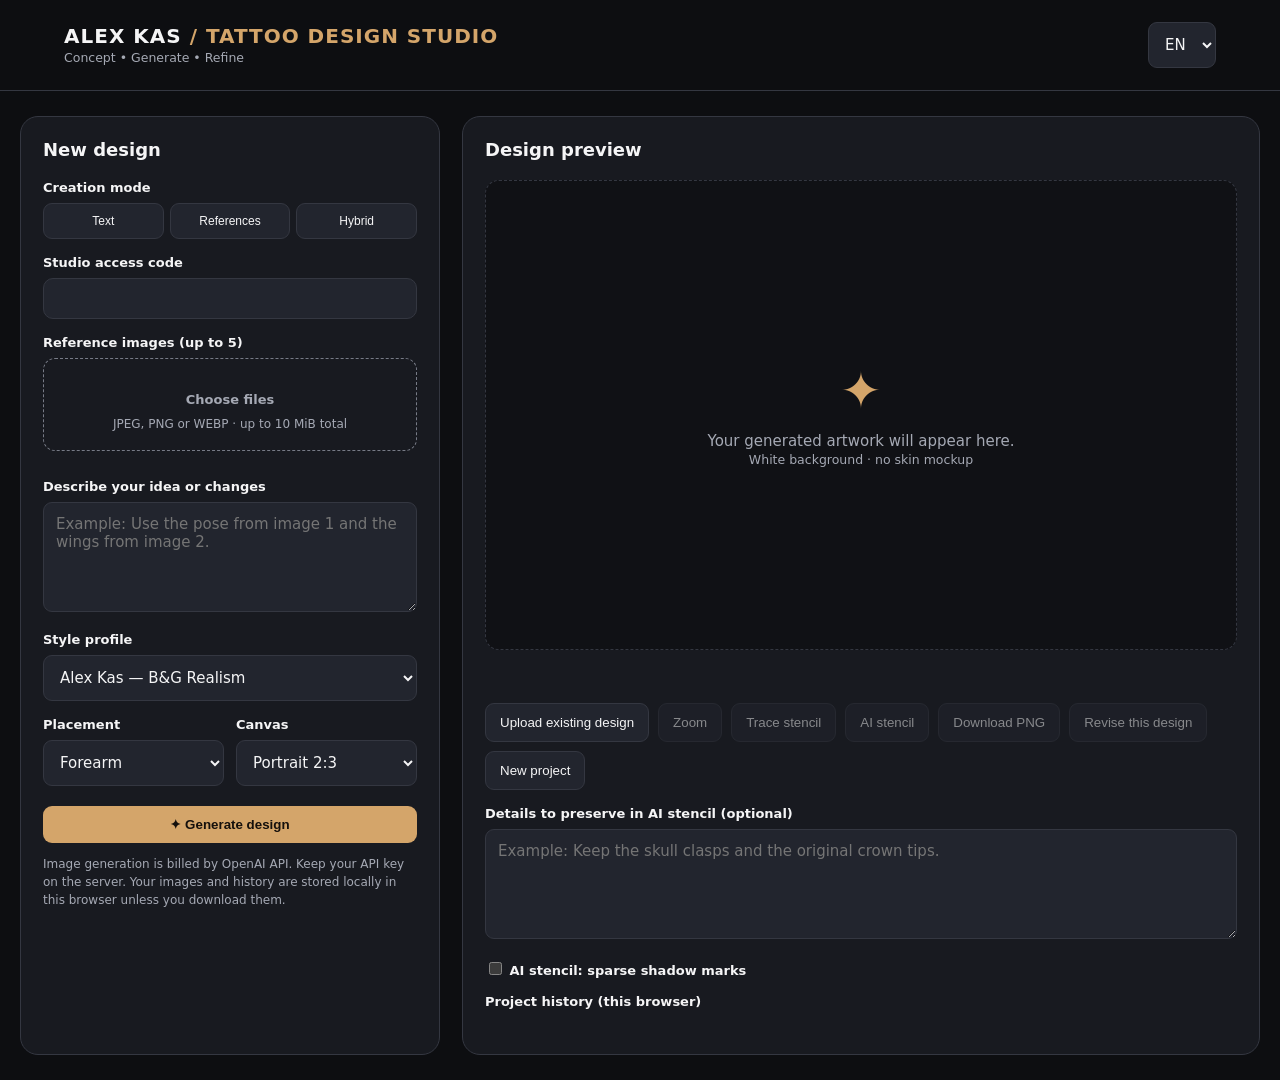
==== commit fb804f19: "Update index.html" ====
--- a/kas-ai/index.html
+++ b/kas-ai/index.html
@@ -1,6 +1,6 @@
 <!doctype html><html lang="en"><head><meta charset="utf-8"><meta name="viewport" content="width=device-width,initial-scale=1"><title>Alex Kas | Tattoo Design Studio</title><style>
 :root{color-scheme:dark;--bg:#0d0e11;--panel:#181a20;--panel2:#22252e;--line:#343741;--text:#f5f5f6;--muted:#a5a9b4;--accent:#d4a56a}*{box-sizing:border-box}body{margin:0;background:var(--bg);color:var(--text);font:15px system-ui,-apple-system,Segoe UI,sans-serif}header{padding:22px 5vw;border-bottom:1px solid var(--line);display:flex;justify-content:space-between;align-items:center}h1{font-size:20px;margin:0;letter-spacing:.05em}small,.muted{color:var(--muted)}main{max-width:1400px;margin:25px auto;padding:0 20px;display:grid;grid-template-columns:minmax(300px,420px) minmax(0,1fr);gap:22px}.panel{background:var(--panel);border:1px solid var(--line);border-radius:18px;padding:22px}h2{margin:0 0 20px;font-size:18px}label{display:block;margin:16px 0 8px;font-weight:600;font-size:13px}select,textarea,input[type=text]{width:100%;background:var(--panel2);color:var(--text);border:1px solid var(--line);border-radius:9px;padding:12px;font:inherit}textarea{min-height:110px;resize:vertical}.modes{display:flex;gap:6px}.modes button{flex:1;padding:10px 5px;font-size:12px}.modes button.active{border-color:var(--accent);color:var(--accent)}button{background:var(--panel2);color:var(--text);border:1px solid var(--line);border-radius:9px;padding:11px 14px;cursor:pointer}button.primary{background:var(--accent);color:#15100c;font-weight:800;width:100%;margin-top:20px;border:0}button:disabled{opacity:.5;cursor:wait}.grid2{display:grid;grid-template-columns:1fr 1fr;gap:12px}.drop{border:1px dashed #777b86;border-radius:12px;padding:17px;text-align:center;cursor:pointer;color:var(--muted)}.drop input{max-width:100%}.thumbs{display:flex;gap:7px;flex-wrap:wrap;margin-top:12px}.thumbs img{width:70px;height:75px;object-fit:cover;border-radius:7px}.canvas{min-height:470px;display:flex;align-items:center;justify-content:center;background:#101115;border:1px dashed var(--line);border-radius:14px;overflow:hidden}.canvas img{max-width:100%;max-height:70vh;object-fit:contain}.placeholder{text-align:center;color:var(--muted);padding:25px}.placeholder strong{display:block;font-size:50px;margin-bottom:12px;color:var(--accent)}.actions{display:flex;gap:9px;flex-wrap:wrap;margin-top:16px}.history{display:flex;gap:10px;overflow-x:auto;padding-top:15px}.history button{padding:4px;flex:0 0 95px}.history img{width:85px;height:95px;object-fit:cover;border-radius:6px}.status{min-height:25px;margin-top:12px;color:var(--muted);font-size:13px}.hint{font-size:12px;color:var(--muted);line-height:1.5}@media(max-width:800px){main{grid-template-columns:1fr}.canvas{min-height:330px}header{padding:18px 20px}}
-#studio-access{width:100%;padding:12px;border:1px solid var(--line);border-radius:10px;background:var(--panel2);color:var(--text)}#language{width:auto}.canvas img{cursor:zoom-in}dialog{width:min(94vw,1100px);max-width:none;padding:12px;background:var(--panel);color:var(--text);border:1px solid var(--line);border-radius:12px}dialog::backdrop{background:#000b}.viewer-tools{display:flex;align-items:center;gap:12px;margin-bottom:10px}#viewer-scroll{height:75vh;overflow:auto;background:#111}#viewer-image{display:block;max-width:none;margin:0 auto} .file-picker{position:relative;display:inline-block;cursor:pointer}.file-picker:focus-within{outline:2px solid var(--accent)}.file-picker input{position:absolute;inset:0;width:100%;opacity:0;cursor:pointer}.trace-tools{display:flex;flex-wrap:wrap;gap:8px 20px}.trace-tools label{display:flex;align-items:center;gap:6px}.trace-preview{height:58vh;display:grid;place-items:center;background:#111}.trace-preview canvas{display:block;max-width:100%;max-height:58vh;object-fit:contain}</style></head><body><header><div><h1>ALEX KAS <span style="color:var(--accent)" data-ru="/ СТУДИЯ ТАТУ-ЭСКИЗОВ">/ TATTOO DESIGN STUDIO</span></h1><small data-ru="Идея • Генерация • Правки">Concept • Generate • Refine</small></div><select id="language" aria-label="Language"><option value="en">EN</option><option value="ru">RU</option></select></header><main><section class="panel"><h2 data-ru="Новый эскиз">New design</h2><label data-ru="Режим создания">Creation mode</label><div class="modes"><button type="button" data-mode="text" data-ru="Текст">Text</button><button type="button" data-mode="reference" data-ru="Референсы">References</button><button type="button" data-mode="hybrid" data-ru="Текст + референсы">Hybrid</button></div><label for="studio-access" data-ru="Код доступа">Studio access code</label><input id="studio-access" type="password" autocomplete="off" spellcheck="false"><form id="form"><input type="hidden" name="mode" id="mode" value="hybrid"><input type="hidden" name="operation" id="operation" value="generate"><div id="uploadArea"><label data-ru="Референсы (до 5)">Reference images (up to 5)</label><div class="drop"><label class="file-picker"><span data-ru="Выбрать файлы">Choose files</span><input type="file" id="refs" name="references[]" accept="image/png,image/jpeg,image/webp" multiple></label><div id="file-count" aria-live="polite"></div><div class="hint" data-ru="JPEG, PNG или WEBP · до 10 МиБ суммарно">JPEG, PNG or WEBP · up to 10 MiB total</div></div><div id="thumbs" class="thumbs"></div></div><label data-ru="Опиши идею или правки">Describe your idea or changes</label><textarea name="description" id="description" placeholder="Example: From image 1 take the pose, from image 2 the wings, and from image 3 the mood. Create an original composition..."></textarea><label data-ru="Стиль">Style profile</label><select name="style"><option value="realism" data-ru="Alex Kas — чёрно-серый реализм">Alex Kas — B&G Realism</option><option value="fusion" data-ru="Alex Kas — смешанный реализм">Alex Kas — Realism Fusion</option><option value="custom" data-ru="Свой стиль">Custom</option></select><div class="grid2"><div><label data-ru="Место на теле">Placement</label><select name="placement"><option value="forearm" data-ru="Предплечье">Forearm</option><option value="upper arm" data-ru="Плечо">Upper arm</option><option value="full sleeve" data-ru="Рукав">Full sleeve</option><option value="leg" data-ru="Нога">Leg</option><option value="back" data-ru="Спина">Back</option><option value="chest" data-ru="Грудь">Chest</option><option value="other" data-ru="Другое">Other</option></select></div><div><label data-ru="Формат">Canvas</label><select name="ratio"><option value="portrait" data-ru="Вертикальный 2:3">Portrait 2:3</option><option value="square" data-ru="Квадрат 1:1">Square 1:1</option><option value="landscape" data-ru="Горизонтальный 3:2">Landscape 3:2</option></select></div></div><button class="primary" id="generate" type="submit">✦ Generate design</button></form><p class="hint" data-ru="Запросы оплачиваются через OpenAI API. Ключ хранится на сервере. Эскизы и история сохраняются в этом браузере.">Image generation is billed by OpenAI API. Keep your API key on the server. Your images and history are stored locally in this browser unless you download them.</p></section><section class="panel"><h2 data-ru="Предпросмотр">Design preview</h2><div class="canvas" id="canvas"><div class="placeholder"><strong>✦</strong><span data-ru="Здесь появится готовый эскиз.">Your generated artwork will appear here.</span><br><small data-ru="Белый фон · без примерки на коже">White background · no skin mockup</small></div></div><div class="status" id="status"></div><div class="actions"><button id="import-design" type="button" data-ru="Загрузить готовый дизайн">Upload existing design</button><input id="design-file" type="file" accept="image/png,image/jpeg,image/webp" hidden><button id="zoom" disabled data-ru="Увеличить">Zoom</button><button id="trace" disabled data-ru="Точная трассировка">Trace stencil</button><button id="stencil" disabled data-ru="AI-стенсил">AI stencil</button><button id="download" disabled data-ru="Скачать PNG">Download PNG</button><button id="revise" disabled data-ru="Внести правки">Revise this design</button><button id="new" type="button" data-ru="Новый проект">New project</button></div><label><input type="checkbox" id="stencil-marks"> <span data-ru="AI-стенсил: редкие отметки теней">AI stencil: sparse shadow marks</span></label>
+#studio-access{width:100%;padding:12px;border:1px solid var(--line);border-radius:10px;background:var(--panel2);color:var(--text)}#language{width:auto}.canvas img{cursor:zoom-in}dialog{width:min(94vw,1100px);max-width:none;padding:12px;background:var(--panel);color:var(--text);border:1px solid var(--line);border-radius:12px}dialog::backdrop{background:#000b}.viewer-tools{display:flex;align-items:center;gap:12px;margin-bottom:10px}#viewer-scroll{height:75vh;overflow:auto;background:#111}#viewer-image{display:block;max-width:none;margin:0 auto} .file-picker{position:relative;display:inline-block;cursor:pointer}.file-picker:focus-within{outline:2px solid var(--accent)}.file-picker input{position:absolute;inset:0;width:100%;opacity:0;cursor:pointer}.trace-tools{display:flex;flex-wrap:wrap;gap:8px 20px}.trace-tools label{display:flex;align-items:center;gap:6px}.trace-preview{height:58vh;display:grid;place-items:center;background:#111}.trace-preview canvas{display:block;max-width:100%;max-height:58vh;object-fit:contain}</style></head><body><header><div><h1>ALEX KAS <span style="color:var(--accent)" data-ru="/ СТУДИЯ ТАТУ-ЭСКИЗОВ">/ TATTOO DESIGN STUDIO</span></h1><small data-ru="Идея • Генерация • Правки">Concept • Generate • Refine</small></div><select id="language" aria-label="Language"><option value="en">EN</option><option value="ru">RU</option></select></header><main><section class="panel"><h2 data-ru="Новый эскиз">New design</h2><label data-ru="Режим создания">Creation mode</label><div class="modes"><button type="button" data-mode="text" data-ru="Текст">Text</button><button type="button" data-mode="reference" data-ru="Референсы">References</button><button type="button" data-mode="hybrid" data-ru="Текст + референсы">Hybrid</button></div><label for="studio-access" data-ru="Код доступа">Studio access code</label><input id="studio-access" type="password" autocomplete="off" spellcheck="false"><form id="form"><input type="hidden" name="mode" id="mode" value="hybrid"><input type="hidden" name="operation" id="operation" value="generate"><div id="uploadArea"><label data-ru="Референсы (до 5)">Reference images (up to 5)</label><div class="drop"><label class="file-picker"><span data-ru="Выбрать файлы">Choose files</span><input type="file" id="refs" name="references[]" accept="image/png,image/jpeg,image/webp" multiple></label><div id="file-count" aria-live="polite"></div><div class="hint" data-ru="JPEG, PNG или WEBP · до 10 МиБ суммарно">JPEG, PNG or WEBP · up to 10 MiB total</div></div><div id="thumbs" class="thumbs"></div></div><label data-ru="Опиши идею или правки">Describe your idea or changes</label><textarea name="description" id="description" placeholder="Example: From image 1 take the pose, from image 2 the wings, and from image 3 the mood. Create an original composition..."></textarea><label data-ru="Стиль">Style profile</label><select name="style"><option value="realism" data-ru="Alex Kas — чёрно-серый реализм">Alex Kas — B&G Realism</option><option value="fusion" data-ru="Alex Kas — смешанный реализм">Alex Kas — Realism Fusion</option><option value="custom" data-ru="Свой стиль">Custom</option></select><div class="grid2"><div><label data-ru="Место на теле">Placement</label><select name="placement"><option value="forearm" data-ru="Предплечье">Forearm</option><option value="upper arm" data-ru="Плечо">Upper arm</option><option value="full sleeve" data-ru="Рукав">Full sleeve</option><option value="leg" data-ru="Нога">Leg</option><option value="back" data-ru="Спина">Back</option><option value="chest" data-ru="Грудь">Chest</option><option value="other" data-ru="Другое">Other</option></select></div><div><label data-ru="Формат">Canvas</label><select name="ratio"><option value="portrait" data-ru="Вертикальный 2:3">Portrait 2:3</option><option value="square" data-ru="Квадрат 1:1">Square 1:1</option><option value="landscape" data-ru="Горизонтальный 3:2">Landscape 3:2</option></select></div></div><button class="primary" id="generate" type="submit">✦ Generate design</button></form><p class="hint" data-ru="Запросы оплачиваются через OpenAI API. Ключ хранится на сервере. Эскизы и история сохраняются в этом браузере.">Image generation is billed by OpenAI API. Keep your API key on the server. Your images and history are stored locally in this browser unless you download them.</p></section><section class="panel"><h2 data-ru="Предпросмотр">Design preview</h2><div class="canvas" id="canvas"><div class="placeholder"><strong>✦</strong><span data-ru="Здесь появится готовый эскиз.">Your generated artwork will appear here.</span><br><small data-ru="Белый фон · без примерки на коже">White background · no skin mockup</small></div></div><div class="status" id="status"></div><div class="actions"><button id="import-design" type="button" data-ru="Загрузить готовый дизайн">Upload existing design</button><input id="design-file" type="file" accept="image/png,image/jpeg,image/webp" hidden><button id="zoom" disabled data-ru="Увеличить">Zoom</button><button id="trace" disabled data-ru="Точная трассировка">Trace stencil</button><button id="stencil" disabled data-ru="AI-стенсил">AI stencil</button><button id="download" disabled data-ru="Скачать PNG">Download PNG</button><button id="revise" disabled data-ru="Внести правки">Revise this design</button><button id="new" type="button" data-ru="Новый проект">New project</button></div><label for="stencil-details" data-ru="Что сохранить в AI-стенсиле (необязательно)">Details to preserve in AI stencil (optional)</label><textarea id="stencil-details" maxlength="600" rows="2"></textarea><label><input type="checkbox" id="stencil-marks"> <span data-ru="AI-стенсил: редкие отметки теней">AI stencil: sparse shadow marks</span></label>
 <label data-ru="История в этом браузере">Project history (this browser)</label><div class="history" id="history"></div></section></main><dialog id="viewer" aria-label="Design preview"><div class="viewer-tools"><button id="zoom-out" aria-label="−">−</button><output id="zoom-level">100%</output><button id="zoom-in" aria-label="+">+</button><button id="zoom-close" data-ru="Закрыть">Close</button></div><div id="viewer-scroll"><img id="viewer-image" alt=""></div></dialog><dialog id="trace-view" aria-labelledby="trace-title">
 <h2 id="trace-title" data-ru="Точная трассировка">Trace stencil</h2>
 <p id="trace-source" class="hint"></p>
@@ -47,6 +47,8 @@
   document.documentElement.lang = lang;
   $('language').value = lang;
   for (const [el, en] of translations) el.textContent = tr(en, el.dataset.ru);
+  $('stencil-details').placeholder = tr('Example: Keep the skull clasps and the original crown tips.',
+    'Например: сохрани застёжки с черепами и исходные зубцы короны.');
   $('viewer').setAttribute('aria-label', tr('Design preview', 'Предпросмотр'));
   $('file-count').textContent = $('refs').files.length ? tr('Files selected: ', 'Выбрано файлов: ') + $('refs').files.length : '';
   renderForm();
@@ -166,7 +168,10 @@
   if (!code) return say('Enter the studio access code.', 'Введи код доступа к студии.');
   const form = new FormData($('form'));
   form.set('operation', operation);
-  if (operation === 'stencil') form.set('stencil_marks', $('stencil-marks').checked ? 'sparse' : 'none');
+  if (operation === 'stencil') {
+    form.set('stencil_marks', $('stencil-marks').checked ? 'sparse' : 'none');
+    form.set('stencil_details', $('stencil-details').value.trim());
+  }
   form.delete('references[]');
   const source = current;
   const files = [...$('refs').files];
@@ -261,7 +266,7 @@
   }
   setBusy(true);
   try {
-    const image = await new Promise((resolve, reject) => {
+    let image = await new Promise((resolve, reject) => {
       const reader = new FileReader();
       reader.onload = () => resolve(reader.result);
       reader.onerror = reader.onabort = reject;
@@ -270,16 +275,36 @@
     const preview = new Image();
     preview.src = image;
     await preview.decode();
-    if (preview.naturalWidth * preview.naturalHeight > 12_000_000) {
-      return say('Choose an image up to 12 megapixels.', 'Выбери изображение до 12 мегапикселей.');
+    const pixels = preview.naturalWidth * preview.naturalHeight;
+    const resized = pixels > 12_000_000;
+    if (resized) {
+      const scale = Math.sqrt(12_000_000 / pixels);
+      const scaled = document.createElement('canvas');
+      scaled.width = Math.max(1, Math.floor(preview.naturalWidth * scale));
+      scaled.height = Math.max(1, Math.floor(preview.naturalHeight * scale));
+      const context = scaled.getContext('2d');
+      context.fillStyle = '#fff';
+      context.fillRect(0, 0, scaled.width, scaled.height);
+      context.imageSmoothingQuality = 'high';
+      context.drawImage(preview, 0, 0, scaled.width, scaled.height);
+      image = scaled.toDataURL(file.type, .93);
+      if (image.length > Math.floor(10 * 1024 * 1024 / 3) * 4) {
+        image = scaled.toDataURL('image/jpeg', .9);
+      }
+      if (!supportedImage.test(image)) throw new Error('Image resize failed');
     }
     $('operation').value = 'generate';
     renderForm();
     const item = { image, imported: true };
     show(item);
     remember(item);
-    say('Design loaded. Choose Trace stencil or AI stencil.',
-        'Дизайн загружен. Выбери точную трассировку или AI-стенсил.');
+    if (resized) {
+      say('A smaller copy is ready. Choose Trace stencil or AI stencil.',
+          'Уменьшенная копия готова. Выбери точную трассировку или AI-стенсил.');
+    } else {
+      say('Design loaded. Choose Trace stencil or AI stencil.',
+          'Дизайн загружен. Выбери точную трассировку или AI-стенсил.');
+    }
   } catch {
     say('Could not open this image.', 'Не удалось открыть изображение.');
   } finally {
@@ -290,6 +315,7 @@
   current = null;
   canvas.replaceChildren(placeholder);
   $('form').reset();
+  $('stencil-details').value = '';
   renderThumbs();
   setMode('hybrid');
   setBusy(false);
